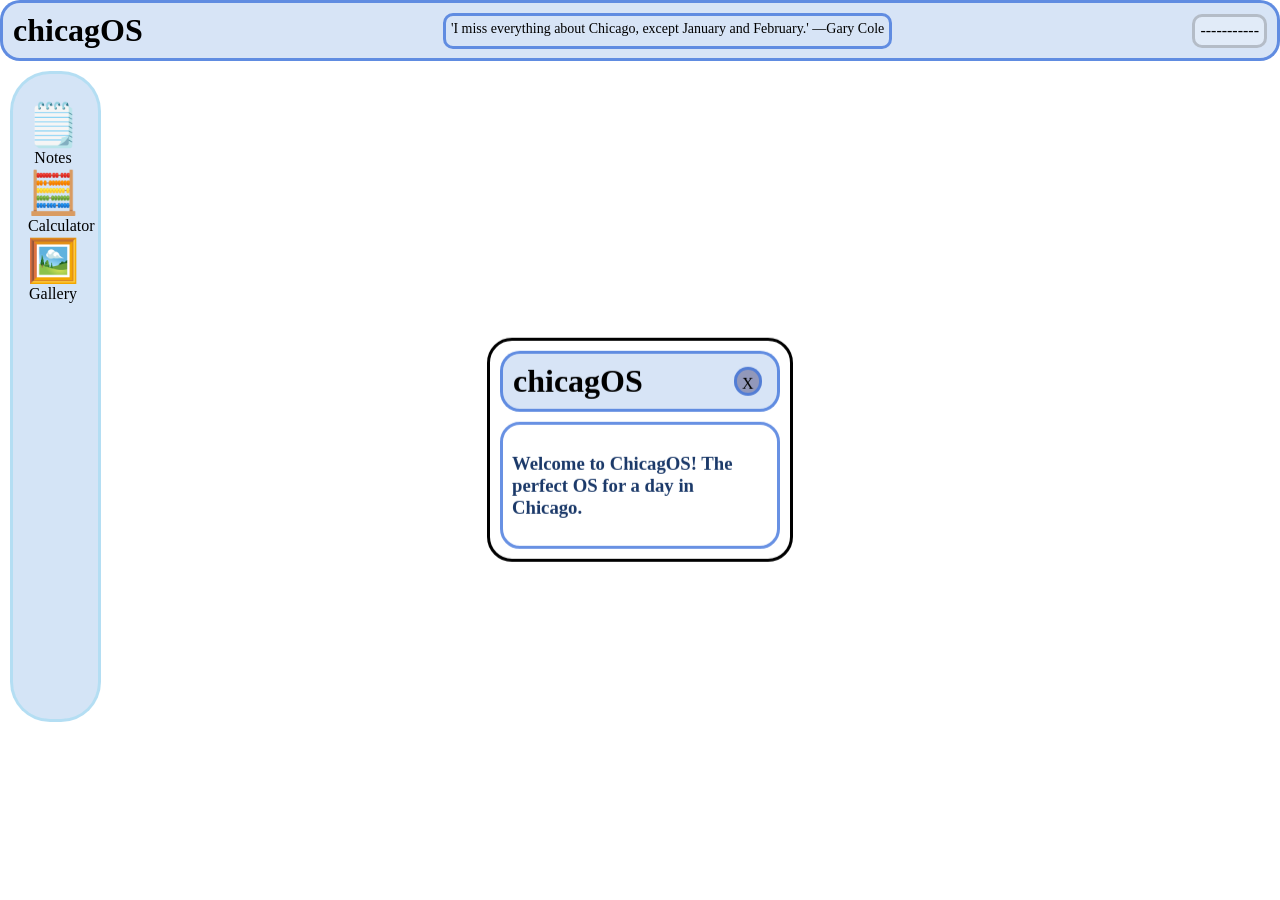
==== index.html @ c28b59bb "comment out non V1 features" ====
<!DOCTYPE html>
<html>
  <body class="background">
<!-- WELCOME SCREEN !-->
    <div id="welcome" class="window">
      <div id="welcomeheader" class="header">
    <h1 style="color: rgb(0, 0, 0)">
      <b>chicag<strong>OS</strong></b>
    </h1>
    <p class="close-button" id="welcomeClose">X</p>
      </div>
      <div  id="welcomescreen" class="welcomescreen">
        <h3 style="color: rgb(27, 57, 105)"> Welcome to ChicagOS! The perfect OS for a day in Chicago.</h3>
      </div>
    </div>
<!-- DEKTOP HEADER !-->
    <div class="desktopHeader">
       <h1 id="welcomeOpen" style="cursor: pointer; justify-content: left;"> <b>chicagOS</b> </h1>
       <div class="quote" id="quotes">'I miss everything about Chicago, except January and February.' —Gary Cole</div>
       <p id="timeElement" style="justify-content: right" class="clock"> ----------- </p>
    </div>
<!-- APP ICONS SIDEBAR !-->
    <div id="desktopApps" class="apps"style="padding-top: 25px; padding-left: 15px;">
      <div id="notesIcon" class="" style="text-align: center; width: fit-content; cursor: pointer;">
        <div style="font-size: 42px; width: 50px; height: 50px; display: flex; align-items: center; justify-content: center;">🗒️</div>
        <p style="margin: 0; justify-content: center;">Notes</p>
      </div> 
      <!-- <div id="mapIcon" class="" style="text-align: left; width: fit-content; cursor: pointer;">
        <div style="font-size: 42px; width: 50px; height: 50px; display: flex; align-items: center; justify-content: center;">🗺️</div>
        <p style="margin: 0; justify-content: center;">Mind Map</p>
      </div> -->
      <div id="calculatorIcon" class="" style="text-align: center; width: fit-content; cursor: pointer;">
        <div style="font-size: 42px; width: 50px; height: 50px; display: flex; align-items: center; justify-content: center;">🧮</div>
        <p style="margin: 0; justify-content: center;">Calculator</p>
      </div>
      <div id="galleryIcon" class="" style="text-align: center; width: fit-content; cursor: pointer;">
        <div style="font-size: 42px; width: 50px; height: 50px; display: flex; align-items: center; justify-content: center;">🖼️</div>
        <p style="margin: 0; justify-content: center;">Gallery</p>
      </div>
      <!--<div id="paintIcon" class="" style="text-align: center; width: fit-content; cursor: pointer;">
        <div style="font-size: 42px; width: 50px; height: 50px; display: flex; align-items: center; justify-content: center;">🎨</div>
        <p style="margin: 0; justify-content: center;">Paint</p>
      </div>-->
    </div>
<!-- NOTES WINDOW -->
     <div id="notes" class="window" style="display: none">
       <div class="header" id="notesheader">
         <h1>Notes</h1>
         <p class="close-button"; id="notesClose" style="backdrop-filter: blur(20px)">X</p>
       </div>
       <p class="noteButton"; id="newNote" style="backdrop-filter: blur(20px);"><strong>New Note +</strong></p>
       <div id="notesContainer" class="notesContainer">
            <div id="notesContainer"></div>
       </div>
    </div>
<!-- MIND MAP WINDOW  
    <div id="mindMap" class="autoWindow" style="display: none">
       <div class="header" id="mindMapheader">
         <h1>Mind Map</h1>
         <p class="close-button"; id="mindMapClose" style="backdrop-filter: blur(20px)">X</p>
       </div>
       <div class="mindMapControls"> 
         <button class="mapButton" onclick="addChildNode()">Add Branch</button>
         <button class="mapButton" onclick="deleteSelectedNode()">Delete Selected</button>
         <button class="mapButton" onclick="clearAllNodes()">Clear All</button>
       </div>
       <div id="mindMapArea">
         <svg id="mindMapLines"></svg>
         <div class = "mind-node root-node" id="node-0" onclick="selectNode(0)">
          <input type="text" value="Main Idea" onclick="event.stopPropagation()">
         </div>
       </div>
    </div> 
-->
<!-- CALCULATOR APP WINDOW -->
    <div id="calculator" class="window" style="display: none; width: 300px">
      <div class="header" id="calculatorheader"> 
        <h1>Calculator</h1>
        <p class="close-button"; id="calculatorClose" style="backdrop-filter: blur(20px)">X</p>
      </div>
      <div class="calculator-display" id="calculatorDisplay">0</div>
      <div class="calculator-buttons">
        <button class="calc-button clear-button" onclick="clearCalculator()">AC</button>
        <button class="calc-button operator-button" onclick="deleteCalculator()">⌫</button>
        <button class="calc-button operator-button"  onclick="calculator('%')">%</button>
        <button class="calc-button operator-button" onclick="calculator('/')">÷</button>
        <button class="calc-button" onclick="calculator('7')">7</button>
        <button class="calc-button" onclick="calculator('8')">8</button>
        <button class="calc-button" onclick="calculator('9')">9</button>
        <button class="calc-button operator-button" onclick="calculator('*')">x</button>
        <button class="calc-button" onclick="calculator('4')">4</button>
        <button class="calc-button" onclick="calculator('5')">5</button>
        <button class="calc-button" onclick="calculator('6')">6</button>
        <button class="calc-button operator-button" onclick="calculator('-')">-</button>
        <button class="calc-button" onclick="calculator('1')">1</button>
        <button class="calc-button" onclick="calculator('2')">2</button>
        <button class="calc-button" onclick="calculator('3')">3</button>
        <button class="calc-button operator-button" onclick="calculator('+')">+</button>
        <button class="calc-button zero-button" onclick="calculator('0')">0</button>
        <button class="calc-button" onclick="calculator('.')">.</button>
        <button class="calc-button equals-button" onclick="calculate()">=</button>
      </div>
    </div>
<!-- GALLERY APP WINDOW -->
     <div id="gallery" class="window" style="display: none">
       <div class="header" id="galleryheader">
         <h1>Gallery</h1>
         <p class="close-button"; id="galleryClose" style="backdrop-filter: blur(20px)">X</p>
       </div>
       <div id="galleryContainer" class="gallery-container">
        <img id="galleryImage" src="https://encrypted-tbn0.gstatic.com/images?q=tbn:ANd9GcSCM_d9SQ56xa8ccPT63FoBy0Jec32p7TRisgVzN3A0Qg&s=10" alt="Gallery photo">
        <div class="galleryControls">
          <button onclick="previousPhoto()">←</button>
          <span id="galleryNumber">1 / 13</span>
          <button onclick="nextPhoto()">→</button>
        </div>
       </div>
    </div>
<!-- PAINT WINDOW 
     <div id="paint" class="paintwindow" style="display: none">
       <div class="header" id="paintheader">
         <h1>Paint</h1>
         <p class="close-button"; id="paintClose" style="backdrop-filter: blur(20px)">X</p>
       </div>
       <div class="paintControls">
          <input class="colorPicker" type="color" id="colorPicker" value="#000000">
          <label for="brushSize">Size:</label>
          <input class="brushSize" type="range" id="brushSize" min="1" max="50" value="5">
          <div class="paintControlsGrid">
            <button class="paintButton" id="eraserButton" onclick="toggleEraser()">🧹</button>
            <button class="paintButton" onclick="saveCanvas()">💾</button>
            <button class="paintButton" onclick="loadCanvas()">🔄</button>
            <button class="paintButton" onclick="clearCanvas()">🗑️</button>
          </div>
        </div>
       <div id="paintContainer" class="paint-container">
          <canvas id="paintCanvas" class="paintCanvas" width="480" height="480"></canvas>
       </div>
    </div>
  -->
<!-- REFS -->
      <script src="script.js"></script>
     <link rel="stylesheet" type="text/css" href="style.css" />
   </body>
</html>
---- style.css ----
.background {
    background-image: url('https://images.squarespace-cdn.com/content/v1/55664553e4b0e48846329dc0/1513810378697-SE401H22HUNY98E30669/samples.jpg'); 
    background-repeat: no-repeat; 
    background-size: cover; 
    margin: 0;
}

.clock {
    border: solid rgba(0,0,0,0.2); 
    border-radius: 10px; 
    padding: 5px; 
    background-color: rgba(255, 255, 255, 0.25);
}

.welcomescreen {
    border: solid rgba(67, 118, 221, 0.8);
    border-radius: 20px; 
    padding: 9px;
    padding-top: 9px; 
    margin-top :10px;
}

.close-button {
    cursor: pointer;
    border: solid;
    height: 13px;
    width: 12px;
    border-radius: 15px;
    background-color: rgba(18, 14, 76, 0.35);
    border: solid rgba(67, 118, 221, 0.8);
    align-items: center;
    margin: 5px;
    padding: 5px;
}

.noteButton {
    cursor: pointer;
    border: solid;
    height: 15px;
    width: 95px;
    border-radius: 10px;
    padding: 5px;
    background-color: rgba(10, 121, 211, 0.2);
    border: solid rgba(67, 118, 221, 0.8);
    align-items: center;
    font-size: 16px;
    color: rgb(27,57,105);
    font-family: Georgia, serif;
}

.noteButton:hover {
    background-color: rgba(41, 119, 208, 0.35);
    transform: scale(1.04);
}

.window {
    font-family: Georgia, serif;
    position: absolute;
    top: 50%;
    left: 50%;
    transform: translate(-50%, -50%);
    backdrop-filter: blur(25px);
    background-color: rgba(255, 255, 255, 0.25);
    border: solid;
    width: 280px;
    border-radius: 25px;
    padding: 10px;
    justify-content:space-between;
}
.autoWindow {
    position: absolute;
    top: 50%;
    left: 50%;
    transform: translate(-50%, -50%);
    backdrop-filter: blur(50px);
    border: solid;
    width: 650px;
    border-radius: 25px;
    padding: 10px;
    justify-content:space-between;
}

.header {
    display: flex;
    height: 35px;
    justify-content: space-between;
    border: solid rgba(67, 118, 221, 0.8);
    border-radius: 20px;
    padding: 10px;
    align-items: center;
    backdrop-filter: blur(10px);
    background-color: rgba(56, 119, 208, 0.2);
}

.desktopHeader {
    display: flex;
    height: 35px;
    border: solid rgba(67, 118, 221, 0.8);
    border-radius: 20px;
    padding: 10px;
    align-items: center;
    backdrop-filter: blur(10px);
    background-color: rgba(56, 119, 208, 0.2);
    justify-content: space-between;
}

.quote {
    font-size: 14px;
    color: rgb(0, 0, 0);
    font-family: Georgia, serif;
    border: solid rgba(67, 118, 221, 0.8);
    border-radius: 10px;
    height: 20px;
    width: auto;
    padding: 5px;
    text-align: center;
}

.apps {
    padding-top: 10px;
    background-color: rgba(41, 119, 208, 0.2);
    border: solid rgba(56, 201, 230, 0.2);
    border-radius: 40px;
    width: 70px;
    height: 620px;
    align-items: center;
    position: absolute;
    margin: 10px
}

/*.selected {
    filter: drop-shadow(0 0 18px black);
    background-color: rgba(125, 151, 245, 0.2);
    border: solid rgba(21, 97, 238, 0.8);
    border-radius: 5px;
}*/

#notesContainer {
  display: none;
  flex-direction: column;
  gap: 10px;
  padding: 10px;
  overflow-y: auto;
  max-height: 350px;
  border: solid rgba(67, 118, 221, 0.8);
  border-radius: 15px;
  margin-top: 10px;
  background-color: rgba(255, 255, 255, 0.4);
}

.note {
  position: relative;
  min-height: 80px;
  padding: 12px 40px 12px 12px;
  border-radius: 10px;
  background-color: rgba(255, 255, 255, 0.5);
}

.note-input {
  min-height: 60px;
  outline: none;
  color: black;
}

.note-input:empty::before {
  content: attr(data-placeholder);
  color: rgb(107, 134, 170);
  pointer-events: none;
}

.delete-note {
  position: absolute;
  top: 8px;
  right: 8px;
  border: solid rgba(67, 118, 221, 0.8);
  border-radius: 50%;
  cursor: pointer;
  padding: 4px 8px;
  font-weight: bold;
}

.calculator-display {
    margin-top: 12px;
    margin-bottom: 12px;
    padding: 15px;
    min-height: 35px;
    border: solid rgba(67, 118, 221, 0.8);
    border-radius: 15px;
    background-color: rgba(255, 255, 255, 0.45);
    backdrop-filter: blur(20px);
    font-size: 28px;
    text-align: right;
    overflow-x: auto;
    color: rgb(9, 2, 47);
}

.calculator-buttons {
    display: grid;
    grid-template-columns: repeat(4, 1fr);
    gap: 8px;
}

.calc-button {
    padding: 14px 5px;
    border: solid rgba(67, 118, 221, 0.8);
    border-radius: 12px;
    background-color: rgba(255, 255, 255, 0.45);
    backdrop-filter: blur(20px);
    font-size: 18px;
    cursor: pointer;
    color: rgb(27,57,105);
}

.calc-button:hover {
    background-color: rgba(41, 119, 208, 0.35);
    transform: scale(1.04);
}

.operator-button {
    background-color: rgba(10, 121, 211, 0.3);
    font-weight: bold;
}

.clear-button {
    background-color: rgba(28, 1, 52, 0.3);
    font-weight: bold;
}

.equals-button {
    background-color: rgba(56, 201, 230, 0.3);
    font-weight: bold;
}

.zero-button {
    grid-column: span 2;
}

.mind-map-window {
    width: auto;
    height: auto;
}

.mindMapControls {
    padding: 10px;
    display: flex;
    gap: 10px;
    justify-content: space-between;
}

#mindMapArea {
    position: relative;
    width: 100%;
    height: 100%;
    min-height: 400px;
    overflow: auto;
    background-color: rgba(255, 255, 255, 0.1);
    border: solid rgba(67, 118, 221, 0.8);
    border-radius: 15px;
}

#mindMapLines {
    position: absolute;
    top: 0;
    left: 0;
    width: 100%;
    height: 100%;
    pointer-events: none;
}

.mind-node {
    position: absolute;
    width: 150px;
    min-height: 55px;
    padding: 8px;
    border: 2px solid rgba(67, 118, 221, 0.8);
    border-radius: 14px;
    background-color: rgba(235, 235, 235, 0.9);
    box-sizing: border-box;
    z-index: 2;
}

.mind-node input {
    width: 100%;
    border: none;
    background: transparent;
    font-size: 16px;
    outline: none;
    text-align: center;
    color: rgba(27,57,105,0.2);
    font-family: Georgia, serif;
}

.mind-node.selected {
    border: 4px solid rgba(21, 148, 238, 0.8);
    box-shadow: 0 0 10px rgba(21, 68, 238, 0.5);
} 

.root-node {
    top: 220px;
    left: 350px;
}

.mapButton {
    padding: 8px 12px;
    border: solid rgba(67, 118, 221, 0.8);
    border-radius: 10px;
    background-color: rgba(255, 255, 255, 0.45);
    backdrop-filter: blur(20px);
    font-size: 14px;
    cursor: pointer;
    color: rgb(27,57,105);
}

.mapButton:hover {
    background-color: rgba(41, 119, 208, 0.35);
    transform: scale(1.04);
}

#galleryImage {
  width: 275px;
  height: 300px;
  object-fit: contain;
  background: #b8e5f335;
  border-radius: 16px;
  border: solid rgba(67, 118, 221, 0.8);
  margin-top: 10px;
}

.galleryControls {
  display: flex;
  justify-content: center;
  align-items: center;
  gap: 15px;
  margin-top: 15px;
}

.galleryControls button {
  font-size: 22px;
  padding: 5px 15px;
  cursor: pointer;
  border: solid rgba(67, 118, 221, 0.8);
  border-radius: 10px;
  background-color: rgba(255, 255, 255, 0.45);
}

.galleryControls button:hover {
    background-color: rgba(41, 119, 208, 0.35);
    transform: scale(1.04);
}

.galleryContainer {
  padding: 15px;
  text-align: center;
}

.paintwindow {
    font-family: Georgia, serif;
    position: absolute;
    top: 50%;
    left: 50%;
    transform: translate(-50%, -50%);
    backdrop-filter: blur(25px);
    background-color: rgba(255, 255, 255, 0.25);
    border: solid;
    width: 500px;
    border-radius: 25px;
    padding: 10px;
    justify-content:space-between;
    align-content: center;
}

.paintCanvas {
  border: solid rgba(67, 118, 221, 0.8);
  border-radius: 15px;
  background-color: rgb(255, 255, 255);
  backdrop-filter: blur(20px);
  margin-top: 10px;
}

.paintControls {
  display: flex;
  justify-content: space-between;
  align-items: center;
  gap: 15px;
  margin-top: 15px;
  border: solid rgba(67, 118, 221, 0.8);
  border-radius: 10px;
  padding: 10px;
}

.paintButton {
  font-size: 16px;
  padding: 5px 10px;
  cursor: pointer;
  border: solid rgba(67, 118, 221, 0.8);
  border-radius: 10px;
  background-color: rgba(255, 255, 255, 0.45);
  width: 80px;
}

.colorPicker {
  width: 40px;
  height: 40px;
  border: solid rgba(67, 118, 221, 0.8);
  border-radius: 15px;
  cursor: pointer;
}

.brushSize {
    width: 60px;
    height: 40px;
    border: solid rgba(67, 118, 221, 0.8);
    border-radius: 5px;
    cursor: pointer;
}

.paintControlsGrid {
    display: grid;
    grid-template-columns: repeat(2, 1fr);
    gap: 8px;
}
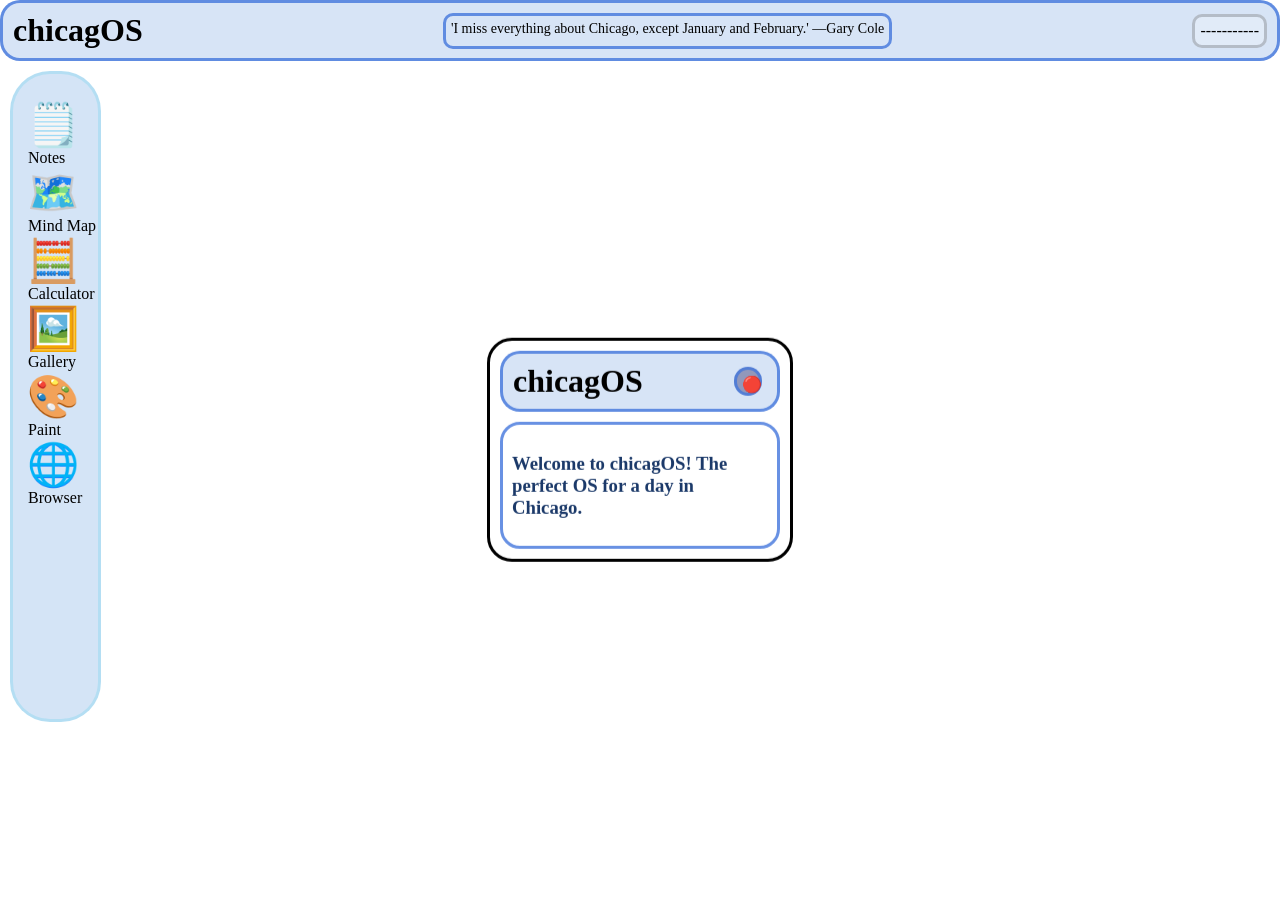
==== commit 18be857c: "Refactor: improved features add browser" ====
--- a/index.html
+++ b/index.html
@@ -7,57 +7,69 @@
     <h1 style="color: rgb(0, 0, 0)">
       <b>chicag<strong>OS</strong></b>
     </h1>
-    <p class="close-button" id="welcomeClose">X</p>
+    <p class="close-button" id="welcomeClose">🔴</p>
       </div>
       <div  id="welcomescreen" class="welcomescreen">
-        <h3 style="color: rgb(27, 57, 105)"> Welcome to ChicagOS! The perfect OS for a day in Chicago.</h3>
+        <h3 style="color: rgb(27, 57, 105)"> Welcome to chicagOS! The perfect OS for a day in Chicago.</h3>
       </div>
     </div>
 <!-- DEKTOP HEADER !-->
     <div class="desktopHeader">
-       <h1 id="welcomeOpen" style="cursor: pointer; justify-content: left;"> <b>chicagOS</b> </h1>
+       <h1 id="welcomeOpen" class="headerText"> <b>chicagOS</b> </h1>
        <div class="quote" id="quotes">'I miss everything about Chicago, except January and February.' —Gary Cole</div>
        <p id="timeElement" style="justify-content: right" class="clock"> ----------- </p>
     </div>
 <!-- APP ICONS SIDEBAR !-->
     <div id="desktopApps" class="apps"style="padding-top: 25px; padding-left: 15px;">
-      <div id="notesIcon" class="" style="text-align: center; width: fit-content; cursor: pointer;">
+      <div id="notesIcon" class="desktopIcon">
         <div style="font-size: 42px; width: 50px; height: 50px; display: flex; align-items: center; justify-content: center;">🗒️</div>
-        <p style="margin: 0; justify-content: center;">Notes</p>
       </div> 
-      <!-- <div id="mapIcon" class="" style="text-align: left; width: fit-content; cursor: pointer;">
+      <p style="margin: 0; justify-content: center;">Notes</p>
+      <div id="mapIcon" class="desktopIcon">
         <div style="font-size: 42px; width: 50px; height: 50px; display: flex; align-items: center; justify-content: center;">🗺️</div>
-        <p style="margin: 0; justify-content: center;">Mind Map</p>
-      </div> -->
-      <div id="calculatorIcon" class="" style="text-align: center; width: fit-content; cursor: pointer;">
+      </div>
+      <p style="margin: 0; justify-content: center;">Mind Map</p>
+      <div id="calculatorIcon" class="desktopIcon">
         <div style="font-size: 42px; width: 50px; height: 50px; display: flex; align-items: center; justify-content: center;">🧮</div>
-        <p style="margin: 0; justify-content: center;">Calculator</p>
-      </div>
-      <div id="galleryIcon" class="" style="text-align: center; width: fit-content; cursor: pointer;">
+      </div>
+      <p style="margin: 0; justify-content: center;">Calculator</p>
+      <div id="galleryIcon" class="desktopIcon">
         <div style="font-size: 42px; width: 50px; height: 50px; display: flex; align-items: center; justify-content: center;">🖼️</div>
-        <p style="margin: 0; justify-content: center;">Gallery</p>
-      </div>
-      <!--<div id="paintIcon" class="" style="text-align: center; width: fit-content; cursor: pointer;">
+      </div>
+      <p style="margin: 0; justify-content: center;">Gallery</p>
+      <div id="paintIcon" class="desktopIcon">
         <div style="font-size: 42px; width: 50px; height: 50px; display: flex; align-items: center; justify-content: center;">🎨</div>
-        <p style="margin: 0; justify-content: center;">Paint</p>
-      </div>-->
+      </div>
+      <p style="margin: 0; justify-content: center;">Paint</p>
+      <div id="browserIcon" class="desktopIcon">
+        <div style="font-size: 42px; width: 50px; height: 50px; display: flex; align-items: center; justify-content: center;">🌐</div>
+      </div>
+      <p style="margin: 0; justify-content: center;">Browser</p>
     </div>
 <!-- NOTES WINDOW -->
-     <div id="notes" class="window" style="display: none">
-       <div class="header" id="notesheader">
-         <h1>Notes</h1>
-         <p class="close-button"; id="notesClose" style="backdrop-filter: blur(20px)">X</p>
-       </div>
-       <p class="noteButton"; id="newNote" style="backdrop-filter: blur(20px);"><strong>New Note +</strong></p>
-       <div id="notesContainer" class="notesContainer">
-            <div id="notesContainer"></div>
-       </div>
-    </div>
-<!-- MIND MAP WINDOW  
+    <div id="notes" class="window" style="display:none">
+      <div class="header" id="notesheader">
+        <h1>Notes</h1>
+        <p class="close-button" id="notesClose">🔴</p>
+      </div>
+      <div class="notesToolbar">
+        <button class="noteButton" id="newNote">
+            + New Note
+        </button>
+      </div>
+      <div class="main-notes">
+        <div class="savedNotes">
+            <h3>Saved Notes</h3>
+            <div id="notesList"></div>
+        </div>
+        <div id="notesContainer" class="notesContainer"></div>
+      </div>
+    </div>
+<!-- MIND MAP WINDOW -->  
     <div id="mindMap" class="autoWindow" style="display: none">
        <div class="header" id="mindMapheader">
          <h1>Mind Map</h1>
-         <p class="close-button"; id="mindMapClose" style="backdrop-filter: blur(20px)">X</p>
+         <p class="close-button"; id="mindMapClose">🔴</p>
        </div>
        <div class="mindMapControls"> 
          <button class="mapButton" onclick="addChildNode()">Add Branch</button>
@@ -71,12 +83,11 @@
          </div>
        </div>
     </div> 
--->
 <!-- CALCULATOR APP WINDOW -->
     <div id="calculator" class="window" style="display: none; width: 300px">
       <div class="header" id="calculatorheader"> 
         <h1>Calculator</h1>
-        <p class="close-button"; id="calculatorClose" style="backdrop-filter: blur(20px)">X</p>
+        <p class="close-button"; id="calculatorClose">🔴</p>
       </div>
       <div class="calculator-display" id="calculatorDisplay">0</div>
       <div class="calculator-buttons">
@@ -102,10 +113,10 @@
       </div>
     </div>
 <!-- GALLERY APP WINDOW -->
-     <div id="gallery" class="window" style="display: none">
+    <div id="gallery" class="window" style="display: none">
        <div class="header" id="galleryheader">
          <h1>Gallery</h1>
-         <p class="close-button"; id="galleryClose" style="backdrop-filter: blur(20px)">X</p>
+         <p class="close-button"; id="galleryClose">🔴</p>
        </div>
        <div id="galleryContainer" class="gallery-container">
         <img id="galleryImage" src="https://encrypted-tbn0.gstatic.com/images?q=tbn:ANd9GcSCM_d9SQ56xa8ccPT63FoBy0Jec32p7TRisgVzN3A0Qg&s=10" alt="Gallery photo">
@@ -116,14 +127,16 @@
         </div>
        </div>
     </div>
-<!-- PAINT WINDOW 
-     <div id="paint" class="paintwindow" style="display: none">
+<!-- PAINT WINDOW  -->
+    <div id="paint" class="paintwindow" style="display: none">
        <div class="header" id="paintheader">
          <h1>Paint</h1>
-         <p class="close-button"; id="paintClose" style="backdrop-filter: blur(20px)">X</p>
+         <p class="close-button"; id="paintClose">🔴</p>
        </div>
        <div class="paintControls">
-          <input class="colorPicker" type="color" id="colorPicker" value="#000000">
+          <div class="colorPickerButton" id="colorButton">
+            <input type="color" id="colorPicker" value="#000000">
+          </div>
           <label for="brushSize">Size:</label>
           <input class="brushSize" type="range" id="brushSize" min="1" max="50" value="5">
           <div class="paintControlsGrid">
@@ -134,14 +147,62 @@
           </div>
         </div>
        <div id="paintContainer" class="paint-container">
-          <canvas id="paintCanvas" class="paintCanvas" width="480" height="480"></canvas>
-       </div>
-    </div>
-  -->
+          <canvas id="paintCanvas" class="paintCanvas" width="495" height="480"></canvas>
+       </div>
+    </div>
+<!-- BROWSER WINDOW -->
+    <div id="browser" class="window" style="display:none; width:900px; height:650px;">
+      <div class="header" id="browserheader">
+        <h1>Browser</h1>
+        <p class="close-button" id="browserClose">🔴</p>
+      </div>
+      <div class="browserToolbar">
+        <button id="backButton">←</button>
+        <button id="forwardButton">→</button>
+        <button id="refreshButton">⟳</button>
+        <button id="homeButton">🏠</button>
+        <input id="browserURL"  type="text" placeholder="Search Google or enter website">
+        <button id="goButton">Go</button>
+      </div>
+      <div id="browserHome">
+        <h1>Welcome to ChicagOS Browser</h1>
+        <p>Search the web or choose a shortcut.</p>
+        <div class="browserShortcuts">
+            <div class="browserShortcut" data-url="https://www.wikipedia.org">
+              📚
+              <span>Wikipedia</span>
+            </div>
+            <div class="browserShortcut" data-url="https://www.weather.gov">
+              🌦
+              <span>Weather</span>
+            </div>
+            <div class="browserShortcut" data-url="https://www.chicago.gov">
+              🏙
+              <span>Chicago</span>
+            </div>
+            <div class="browserShortcut" data-url="https://maps.google.com">
+              🗺
+              <span>Maps</span>
+            </div>
+         </div>
+      </div>
+    <iframe id="browserFrame"></iframe>
+    <div id="browserBlocked" style="display:none; padding:40px; text-align:center;">
+      <h2>This website can't be displayed inside ChicagOS.</h2>
+      <p>Some websites block being opened inside another webpage. This error may also occur from a webpage loading to slowly, try reoading the page.</p>
+      <button id="openExternally">
+        Open in New Tab
+      </button>
+    </div>
+    </div>
+<!-- LOAD PAINT WINDOW -->
+    <div id = "loadPaintWindow" class="loadPaintWindow" style="display: none"> 
+      <div class="header"><h2>Saved Paintings</h2></div>
+      <div id="paintingList"></div>
+    </div>
 <!-- REFS -->
       <script src="script.js"></script>
      <link rel="stylesheet" type="text/css" href="style.css" />
    </body>
 </html>
-
-
+<!--Comment just for fun-->
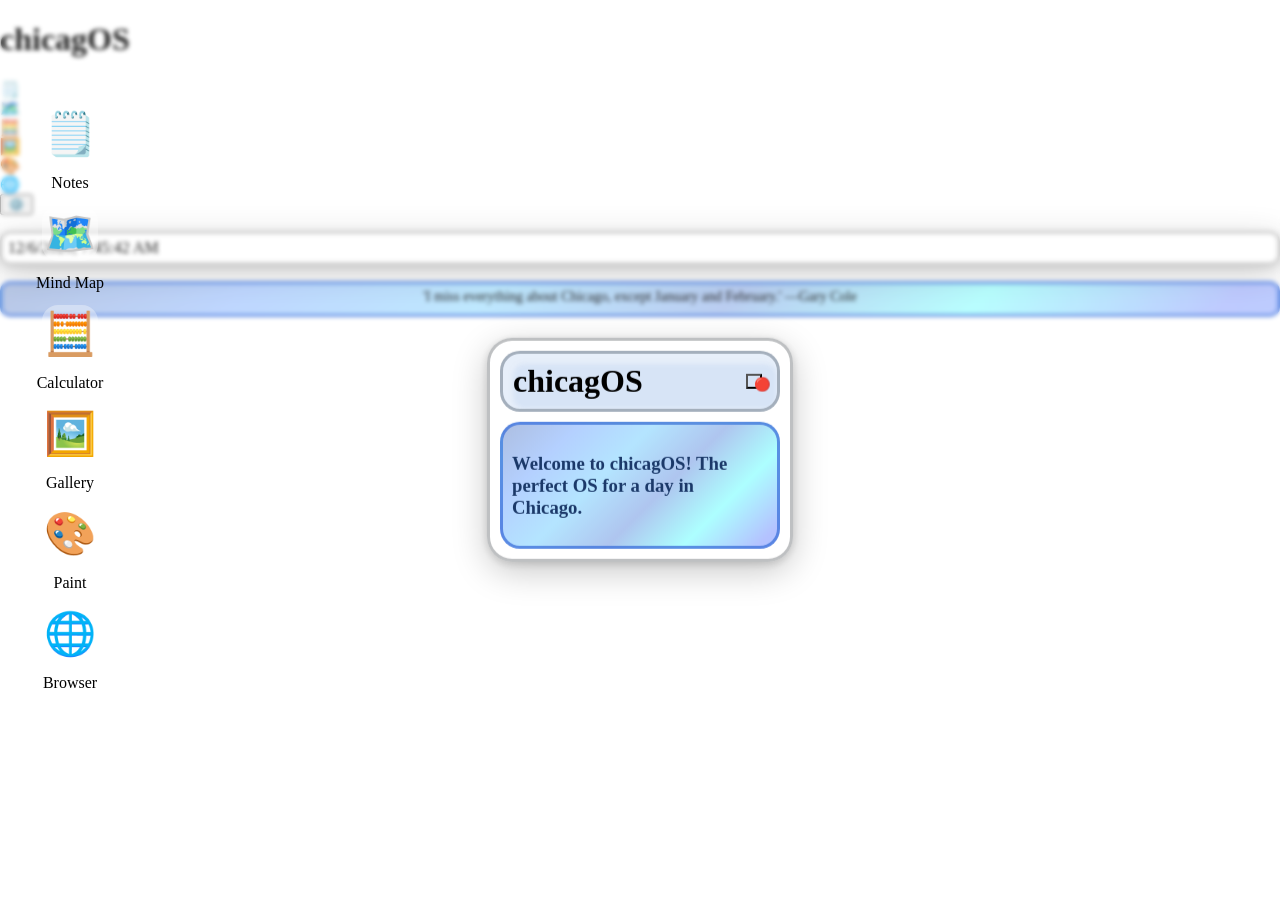
==== commit 243b6e54: "add new apps" ====
--- a/index.html
+++ b/index.html
@@ -1,23 +1,47 @@
 <!DOCTYPE html>
 <html>
   <body class="background">
+    <div id="background">
+      <div id="sky"></div>
+      <div id="stars"></div>
+      <div id="clouds">
+        <div class="cloud"></div>
+        <div class="cloud"></div>
+        <div class="cloud"></div>
+        <div class="cloud"></div>
+      </div>
+      <div id="lake"></div>
+      <div id="skyline"></div>
+      <div id="particles"></div>
+    </div>
+    <div id="desktop"> 
 <!-- WELCOME SCREEN !-->
     <div id="welcome" class="window">
       <div id="welcomeheader" class="header">
-    <h1 style="color: rgb(0, 0, 0)">
-      <b>chicag<strong>OS</strong></b>
-    </h1>
-    <p class="close-button" id="welcomeClose">🔴</p>
+        <h1 style="color: rgb(0, 0, 0)"><b>chicag<strong>OS</strong></b></h1>
+        <div class="windowControls">
+          <button class="close-button" id="welcomeClose">🔴</button>
+        </div>
       </div>
       <div  id="welcomescreen" class="welcomescreen">
         <h3 style="color: rgb(27, 57, 105)"> Welcome to chicagOS! The perfect OS for a day in Chicago.</h3>
       </div>
     </div>
-<!-- DEKTOP HEADER !-->
-    <div class="desktopHeader">
+<!-- DOCK !-->
+    <div class="dock">
        <h1 id="welcomeOpen" class="headerText"> <b>chicagOS</b> </h1>
-       <div class="quote" id="quotes">'I miss everything about Chicago, except January and February.' —Gary Cole</div>
-       <p id="timeElement" style="justify-content: right" class="clock"> ----------- </p>
+       <div class="dockAppIcons">
+          <div id="notesDockIcon" class="dockIcon">🗒️</div> 
+          <div id="mapDockIcon" class="dockIcon">🗺️</div>
+          <div id="calculatorDockIcon" class="dockIcon">🧮</div>
+          <div id="galleryDockIcon" class="dockIcon">🖼️</div>
+          <div id="paintDockIcon" class="dockIcon">🎨</div>
+          <div id="browserDockIcon" class="dockIcon">🌐</div>
+       </div>
+       <div class="headerRight">
+        <button id="settingsButton"> ⚙️</button>
+         <p id="timeElement" style="justify-content: right" class="clock"> ----------- </p>
+      </div>
     </div>
 <!-- APP ICONS SIDEBAR !-->
     <div id="desktopApps" class="apps"style="padding-top: 25px; padding-left: 15px;">
@@ -46,11 +70,47 @@
       </div>
       <p style="margin: 0; justify-content: center;">Browser</p>
     </div>
+<!-- QUOTES -->
+    <div class="quote" id="quotes">'I miss everything about Chicago, except January and February.' —Gary Cole</div>
+<!--SETTINGS WINDOW-->
+<div id="settings" class="window" style="display:none; width:340px;">
+    <div class="header" id="settingsheader">
+      <h1>Settings</h1>
+      <div class="windowControls">
+        <button class="close-button" id="settingsClose">🔴</button>
+      </div>
+    </div>
+    <div class="settingsContent">
+      <div class="wallpaperSettings">
+        <h3>Wallpaper</h3>
+        <label class="wallpaperCard">
+          <input class="wallpaperChoice" type="radio"name="wallpaper"value="classic"checked>
+          <div><strong>Classic Chicago</strong></div>
+        </label>
+        <label class="wallpaperCard">
+          <input class="wallpaperChoice"type="radio"name="wallpaper"value="dynamic">
+          <div><strong>Dynamic Chicago</strong></div>
+        </label>
+      </div>
+      <div class="quotesSettings">
+        <h3>Quotes</h3>
+        <div class="quoteswitch">
+          <label class="switch">
+            <input type="checkbox" id="toggle"checked>
+            <span class="slider"></span>
+          </label>
+          <div><strong>Toggle Quotes</strong></div>
+        </div>
+      </div>
+    </div>
+</div>
 <!-- NOTES WINDOW -->
     <div id="notes" class="window" style="display:none">
       <div class="header" id="notesheader">
         <h1>Notes</h1>
-        <p class="close-button" id="notesClose">🔴</p>
+        <div class="windowControls">
+          <button class="close-button" id="notesClose">🔴</button>
+        </div>
       </div>
       <div class="notesToolbar">
         <button class="noteButton" id="newNote">
@@ -69,7 +129,9 @@
     <div id="mindMap" class="autoWindow" style="display: none">
        <div class="header" id="mindMapheader">
          <h1>Mind Map</h1>
-         <p class="close-button"; id="mindMapClose">🔴</p>
+        <div class="windowControls">
+          <button class="close-button" id="mindMapClose">🔴</button>
+        </div>
        </div>
        <div class="mindMapControls"> 
          <button class="mapButton" onclick="addChildNode()">Add Branch</button>
@@ -77,17 +139,21 @@
          <button class="mapButton" onclick="clearAllNodes()">Clear All</button>
        </div>
        <div id="mindMapArea">
-         <svg id="mindMapLines"></svg>
-         <div class = "mind-node root-node" id="node-0" onclick="selectNode(0)">
-          <input type="text" value="Main Idea" onclick="event.stopPropagation()">
-         </div>
-       </div>
+        <div id="mindMapCanvas">
+          <svg id="mindMapLines"></svg>
+          <div class="mind-node root-node" id="node-0" onclick="selectNode(0)">
+            <input type="text" value="Main Idea" onclick="event.stopPropagation()">
+          </div>
+        </div>
+      </div>
     </div> 
 <!-- CALCULATOR APP WINDOW -->
     <div id="calculator" class="window" style="display: none; width: 300px">
       <div class="header" id="calculatorheader"> 
         <h1>Calculator</h1>
-        <p class="close-button"; id="calculatorClose">🔴</p>
+        <div class="windowControls">
+          <button class="close-button" id="calculatorClose">🔴</button>
+        </div>
       </div>
       <div class="calculator-display" id="calculatorDisplay">0</div>
       <div class="calculator-buttons">
@@ -116,7 +182,9 @@
     <div id="gallery" class="window" style="display: none">
        <div class="header" id="galleryheader">
          <h1>Gallery</h1>
-         <p class="close-button"; id="galleryClose">🔴</p>
+        <div class="windowControls">
+          <button class="close-button" id="galleryClose">🔴</button>
+        </div>
        </div>
        <div id="galleryContainer" class="gallery-container">
         <img id="galleryImage" src="https://encrypted-tbn0.gstatic.com/images?q=tbn:ANd9GcSCM_d9SQ56xa8ccPT63FoBy0Jec32p7TRisgVzN3A0Qg&s=10" alt="Gallery photo">
@@ -131,7 +199,9 @@
     <div id="paint" class="paintwindow" style="display: none">
        <div class="header" id="paintheader">
          <h1>Paint</h1>
-         <p class="close-button"; id="paintClose">🔴</p>
+        <div class="windowControls">
+          <button class="close-button" id="paintClose">🔴</button>
+        </div>
        </div>
        <div class="paintControls">
           <div class="colorPickerButton" id="colorButton">
@@ -154,7 +224,9 @@
     <div id="browser" class="window" style="display:none; width:900px; height:650px;">
       <div class="header" id="browserheader">
         <h1>Browser</h1>
-        <p class="close-button" id="browserClose">🔴</p>
+        <div class="windowControls">
+          <button class="close-button" id="browserClose">🔴</button>
+        </div>
       </div>
       <div class="browserToolbar">
         <button id="backButton">←</button>
@@ -200,9 +272,10 @@
       <div class="header"><h2>Saved Paintings</h2></div>
       <div id="paintingList"></div>
     </div>
+    </div>
 <!-- REFS -->
-      <script src="script.js"></script>
-     <link rel="stylesheet" type="text/css" href="style.css" />
-   </body>
+    <script src="script.js"></script>
+    <link rel="stylesheet" type="text/css" href="style.css" />
+  </body>
 </html>
-<!--Comment just for fun-->
+<!--Comment just for fun--> 
--- a/style.css
+++ b/style.css
@@ -5,11 +5,53 @@
     margin: 0;
 }
 
+body::before{
+    content:"";
+    position:fixed;
+    inset:0;
+    background:rgba(255, 255, 255, 0.15);
+    backdrop-filter:blur(2px);
+    pointer-events:none;
+}
+
+.desktopIcon {
+    width:56px;
+    height:56px;
+    border-radius:16px;
+    background:rgba(255,255,255,.35);
+    display:flex;
+    justify-content:center;
+    align-items:center;
+    transition:.2s;
+    cursor:pointer;
+}
+
+.desktopIcon:hover{
+    transform:translateY(-2px);
+    transform:scale(1.1);
+    background:rgba(255,255,255,.55);
+    transition: 2px;
+}
+
+.headerText{
+    cursor: pointer;
+    justify-content: left;
+}
+
+.headerText:hover{
+    transform: scale(1.03);
+}
+
 .clock {
     border: solid rgba(0,0,0,0.2); 
     border-radius: 10px; 
     padding: 5px; 
     background-color: rgba(255, 255, 255, 0.25);
+    box-shadow: 0 10px 35px rgba(0,0,0,.22), 0 2px 8px rgba(0,0,0,.15);
+}
+
+.clock:hover {
+    transform: scale(1.01);
 }
 
 .welcomescreen {
@@ -22,15 +64,21 @@
 
 .close-button {
     cursor: pointer;
-    border: solid;
-    height: 13px;
-    width: 12px;
-    border-radius: 15px;
-    background-color: rgba(18, 14, 76, 0.35);
-    border: solid rgba(67, 118, 221, 0.8);
+    height: 15px;
+    width: 15px;
     align-items: center;
     margin: 5px;
-    padding: 5px;
+    background: none;
+}
+
+.close-button:hover {
+    transform: scale(1.04);
+}
+
+.notesControls {
+    justify-content: space-between;
+    display: flex;
+    align-items: center;
 }
 
 .noteButton {
@@ -41,7 +89,7 @@
     border-radius: 10px;
     padding: 5px;
     background-color: rgba(10, 121, 211, 0.2);
-    border: solid rgba(67, 118, 221, 0.8);
+    border: none;
     align-items: center;
     font-size: 16px;
     color: rgb(27,57,105);
@@ -66,6 +114,8 @@
     border-radius: 25px;
     padding: 10px;
     justify-content:space-between;
+    border: solid rgba(70, 74, 82, 0.35);
+    box-shadow:0 10px 35px rgba(0,0,0,.22), 0 2px 8px rgba(0,0,0,.15);
 }
 .autoWindow {
     position: absolute;
@@ -78,24 +128,27 @@
     border-radius: 25px;
     padding: 10px;
     justify-content:space-between;
+    border: solid rgba(70, 74, 82, 0.35);
+    box-shadow:0 10px 35px rgba(0,0,0,.22), 0 2px 8px rgba(0,0,0,.15);
 }
 
 .header {
     display: flex;
     height: 35px;
     justify-content: space-between;
-    border: solid rgba(67, 118, 221, 0.8);
+    border: solid rgba(70, 74, 82, 0.35);
     border-radius: 20px;
     padding: 10px;
     align-items: center;
     backdrop-filter: blur(10px);
     background-color: rgba(56, 119, 208, 0.2);
+    box-shadow: inset 5px 5px 5px 5px rgba(255,255,255,.4);
 }
 
 .desktopHeader {
     display: flex;
     height: 35px;
-    border: solid rgba(67, 118, 221, 0.8);
+    border: solid rgba(70, 74, 82, 0.35);
     border-radius: 20px;
     padding: 10px;
     align-items: center;
@@ -116,16 +169,22 @@
     text-align: center;
 }
 
+.quote:hover {
+    transform: scale(1.01);
+}
+
 .apps {
     padding-top: 10px;
-    background-color: rgba(41, 119, 208, 0.2);
-    border: solid rgba(56, 201, 230, 0.2);
-    border-radius: 40px;
     width: 70px;
     height: 620px;
     align-items: center;
     position: absolute;
-    margin: 10px
+    margin: 10px;
+    left: 10px;
+    top: 70px;
+    display: flex;
+    flex-direction: column;
+    gap: 13px;
 }
 
 /*.selected {
@@ -135,31 +194,45 @@
     border-radius: 5px;
 }*/
 
-#notesContainer {
-  display: none;
-  flex-direction: column;
-  gap: 10px;
-  padding: 10px;
-  overflow-y: auto;
-  max-height: 350px;
-  border: solid rgba(67, 118, 221, 0.8);
-  border-radius: 15px;
-  margin-top: 10px;
-  background-color: rgba(255, 255, 255, 0.4);
-}
-
-.note {
-  position: relative;
-  min-height: 80px;
-  padding: 12px 40px 12px 12px;
-  border-radius: 10px;
-  background-color: rgba(255, 255, 255, 0.5);
-}
-
-.note-input {
-  min-height: 60px;
-  outline: none;
-  color: black;
+#notes{
+    width:800px;
+    height:560px;
+    display:flex;
+    flex-direction:column;
+}
+
+.notesToolbar{
+    margin-top:12px;
+    margin-bottom:12px;
+}
+
+.notesContainer{
+    flex:1;
+    display:flex;
+    flex-direction:column;
+    gap:15px;
+    overflow-y:auto;
+    padding:15px;
+    border-radius:18px;
+    background:rgba(255,255,255,.32);
+    border:1px solid rgba(0,0,0,.12);
+}
+
+.note{
+    position:relative;
+    min-height:60px;
+    border-radius:14px;
+    padding:15px;
+    padding-top:45px;
+    background:white;
+    box-shadow:0 5px 15px rgba(0,0,0,.12);
+}
+
+.note-input{
+    min-height:60px;
+    outline:none;
+    white-space:pre-wrap;
+    word-break:break-word;
 }
 
 .note-input:empty::before {
@@ -168,15 +241,85 @@
   pointer-events: none;
 }
 
-.delete-note {
-  position: absolute;
-  top: 8px;
-  right: 8px;
-  border: solid rgba(67, 118, 221, 0.8);
-  border-radius: 50%;
-  cursor: pointer;
-  padding: 4px 8px;
-  font-weight: bold;
+.save-note{
+    position:absolute;
+    top:8px;
+    right:45px;
+    border:none;
+    border-radius:10px;
+    padding:6px 10px;
+    cursor:pointer;
+}
+
+.save-note:hover{
+    background-color: rgba(41, 119, 208, 0.35);
+    transform: scale(1.04);   
+}
+
+.delete-note{
+    position:absolute;
+    top:8px;
+    right:8px;
+    border:none;
+    border-radius:10px;
+    padding:6px 10px;
+    cursor:pointer;
+}
+
+.delete-note:hover{
+    background-color: rgba(41, 119, 208, 0.35);
+    transform: scale(1.04);
+}
+
+.load-note-button{
+    width:100%;
+    text-align:left;
+    padding:10px;
+    margin-bottom:8px;
+    border:none;
+    border-radius:10px;
+    background:rgba(255,255,255,.45);
+    cursor:pointer;
+}
+
+.notesContainer::-webkit-scrollbar,
+.savedNotes::-webkit-scrollbar{
+    width:8px;
+}
+.notesContainer::-webkit-scrollbar-thumb,
+.savedNotes::-webkit-scrollbar-thumb{
+    background:rgba(0,0,0,.25);
+    border-radius:10px;
+}
+
+.load-note-button:hover{
+    background:rgba(56,119,208,.25);
+}
+
+.main-notes{
+    flex:1;
+    display:flex;
+    gap:18px;
+    overflow:hidden;
+}
+
+.savedNotes{
+    width:220px;
+    min-width:220px;
+    display:flex;
+    flex-direction:column;
+    border-radius:18px;
+    padding:15px;
+    overflow-y:auto;
+    background:rgba(255,255,255,.32);
+    border:1px solid rgba(0,0,0,.12);
+}
+
+.savedNotes h3{
+    margin-top:0;
+    margin-bottom:15px;
+    color:rgb(27,57,105);
+    text-align:center;
 }
 
 .calculator-display {
@@ -184,7 +327,7 @@
     margin-bottom: 12px;
     padding: 15px;
     min-height: 35px;
-    border: solid rgba(67, 118, 221, 0.8);
+    border: solid rgba(70, 74, 82, 0.35);
     border-radius: 15px;
     background-color: rgba(255, 255, 255, 0.45);
     backdrop-filter: blur(20px);
@@ -202,8 +345,8 @@
 
 .calc-button {
     padding: 14px 5px;
-    border: solid rgba(67, 118, 221, 0.8);
     border-radius: 12px;
+    border: none;
     background-color: rgba(255, 255, 255, 0.45);
     backdrop-filter: blur(20px);
     font-size: 18px;
@@ -252,9 +395,9 @@
     width: 100%;
     height: 100%;
     min-height: 400px;
-    overflow: auto;
+    overflow:auto;
     background-color: rgba(255, 255, 255, 0.1);
-    border: solid rgba(67, 118, 221, 0.8);
+    border: solid rgba(0, 0, 0, 0.1);
     border-radius: 15px;
 }
 
@@ -302,7 +445,7 @@
 
 .mapButton {
     padding: 8px 12px;
-    border: solid rgba(67, 118, 221, 0.8);
+    border:none;
     border-radius: 10px;
     background-color: rgba(255, 255, 255, 0.45);
     backdrop-filter: blur(20px);
@@ -322,7 +465,7 @@
   object-fit: contain;
   background: #b8e5f335;
   border-radius: 16px;
-  border: solid rgba(67, 118, 221, 0.8);
+  border: solid rgba(70, 74, 82, 0.35);
   margin-top: 10px;
 }
 
@@ -338,14 +481,15 @@
   font-size: 22px;
   padding: 5px 15px;
   cursor: pointer;
-  border: solid rgba(67, 118, 221, 0.8);
+  border: none;
   border-radius: 10px;
   background-color: rgba(255, 255, 255, 0.45);
 }
 
 .galleryControls button:hover {
     background-color: rgba(41, 119, 208, 0.35);
-    transform: scale(1.04);
+    transform: scale(1.1);
+    transform: translateY(-2px);
 }
 
 .galleryContainer {
@@ -367,10 +511,12 @@
     padding: 10px;
     justify-content:space-between;
     align-content: center;
+    border: solid rgba(70, 74, 82, 0.35);
+    box-shadow:0 10px 35px rgba(0,0,0,.22), 0 2px 8px rgba(0,0,0,.15);
 }
 
 .paintCanvas {
-  border: solid rgba(67, 118, 221, 0.8);
+  border: solid rgba(70, 74, 82, 0.35);
   border-radius: 15px;
   background-color: rgb(255, 255, 255);
   backdrop-filter: blur(20px);
@@ -383,39 +529,309 @@
   align-items: center;
   gap: 15px;
   margin-top: 15px;
-  border: solid rgba(67, 118, 221, 0.8);
-  border-radius: 10px;
-  padding: 10px;
+  border-radius: 15px;
+  padding: 8px;
+  background:rgba(255,255,255,.18);
+  box-shadow:0 10px 35px rgba(0,0,0,.22), 0 2px 8px rgba(0,0,0,.15);   
 }
 
 .paintButton {
-  font-size: 16px;
-  padding: 5px 10px;
-  cursor: pointer;
-  border: solid rgba(67, 118, 221, 0.8);
-  border-radius: 10px;
-  background-color: rgba(255, 255, 255, 0.45);
-  width: 80px;
-}
-
-.colorPicker {
-  width: 40px;
-  height: 40px;
-  border: solid rgba(67, 118, 221, 0.8);
-  border-radius: 15px;
-  cursor: pointer;
-}
-
-.brushSize {
-    width: 60px;
-    height: 40px;
-    border: solid rgba(67, 118, 221, 0.8);
-    border-radius: 5px;
-    cursor: pointer;
+    width:80px;
+    height:38px;
+    border:none;
+    border-radius:12px;
+    background:rgba(255,255,255,.3);
+    cursor:pointer;
+    transition:.2s;
+}
+
+.paintButton:hover {
+    background-color: rgba(41, 119, 208, 0.35);
+    transform: scale(1.04);
+}
+
+.colorPickerButton{
+    width:48px;
+    height:48px;
+    border-radius:50%;
+    background:rgba(255,255,255,.28);
+    backdrop-filter:blur(18px);
+    border: 2px solid rgba(67,118,221,.8);
+    display:flex;
+    justify-content:center;
+    align-items:center;
+    cursor:pointer;
+    transition:.2s;
+    box-shadow:0 8px 15px rgba(0,0,0,.15), inset 0 1px rgba(255,255,255,.45);
+}
+
+.colorPickerButton:hover {
+    transform: scale(1.04);
+}
+
+#colorPicker{
+    width:34px;
+    height:34px;
+    border:none;
+    padding:0;
+    background:none;
+    cursor:pointer;
+    border-radius:50%;
+}
+
+#colorPicker::-webkit-color-swatch-wrapper{
+    padding:0;
+}
+
+#colorPicker::-webkit-color-swatch{
+    border:none;
+    border-radius:50%;
+}
+
+.brushSize{
+    -webkit-appearance:none;
+    appearance:none;
+    width:120px;
+    height:8px;
+    border-radius:20px;
+    background:rgba(255,255,255,.25);
+    backdrop-filter:blur(15px);
+    outline:none;
+}
+
+.brushSize::-webkit-slider-runnable-track{
+    height:8px;
+    border-radius:20px;
+    background:
+        linear-gradient(
+            to right,
+            rgba(255, 255, 255, 0.75),
+            rgba(72, 86, 85, 0.75)
+        );
+}
+
+.brushSize::-webkit-slider-thumb{
+    -webkit-appearance:none;
+    width:20px;
+    height:20px;
+    margin-top:-7px;
+    border-radius:50%;
+    background:white;
+    border: solid rgba(70, 74, 82, 0.8);
+    box-shadow: 0 4px 12px rgba(0,0,0,.25);
+    cursor:pointer;
+    transition:.15s;
+}
+
+.brushSize::-webkit-slider-thumb:hover{
+    transform:scale(1.15);
 }
 
 .paintControlsGrid {
     display: grid;
     grid-template-columns: repeat(2, 1fr);
-    gap: 8px;
-}
+    gap: 6px;
+}
+
+#quotes {
+    background: linear-gradient(
+        135deg,
+        rgba(20, 70, 170, 0.35),
+        rgba(40, 120, 255, 0.35),
+        rgba(40, 180, 255, 0.35),
+        rgba(25, 90, 210, 0.35),
+        rgba(20, 255, 255, 0.35),
+        rgba(40, 80, 255, 0.35),
+        rgba(20, 100, 255, 0.35),
+        rgba(10, 100, 240, 0.35),
+        rgba(20, 170, 170, 0.35),
+        rgba(79, 230, 220, 0.35),
+        rgba(11, 185, 212, 0.35),
+        rgba(20, 70, 170, 0.35),
+        rgba(40, 120, 255, 0.35),
+        rgba(40, 180, 255, 0.35),
+        rgba(25, 90, 210, 0.35),
+        rgba(20, 255, 255, 0.35),
+        rgba(40, 80, 255, 0.35),
+        rgba(20, 100, 255, 0.35),
+        rgba(10, 100, 240, 0.35),
+        rgba(20, 170, 170, 0.35),
+        rgba(79, 230, 220, 0.35),
+        rgba(11, 185, 212, 0.35)
+    );
+    background-size: 400% 400%;
+    animation: blueFlow 20s ease infinite;
+}
+
+@keyframes blueFlow {
+    0% {background-position: 0% 50%;}
+    50% {background-position: 100% 50%;}
+    100% {background-position: 0% 50%;}
+}
+
+#welcomescreen {
+    background: linear-gradient(
+        135deg,
+        rgba(20, 70, 170, 0.35),
+        rgba(40, 120, 255, 0.35),
+        rgba(40, 180, 255, 0.35),
+        rgba(25, 90, 210, 0.35),
+        rgba(20, 255, 255, 0.35),
+        rgba(40, 80, 255, 0.35),
+        rgba(20, 100, 255, 0.35),
+        rgba(10, 100, 240, 0.35),
+        rgba(20, 170, 170, 0.35),
+        rgba(79, 230, 220, 0.35),
+        rgba(11, 185, 212, 0.35),
+        rgba(20, 70, 170, 0.35),
+        rgba(40, 120, 255, 0.35),
+        rgba(40, 180, 255, 0.35),
+        rgba(25, 90, 210, 0.35),
+        rgba(20, 255, 255, 0.35),
+        rgba(40, 80, 255, 0.35),
+        rgba(20, 100, 255, 0.35),
+        rgba(10, 100, 240, 0.35),
+        rgba(20, 170, 170, 0.35),
+        rgba(79, 230, 220, 0.35),
+        rgba(11, 185, 212, 0.35)
+    );
+    background-size: 400% 400%;
+    animation: welcomeFlow 20s ease infinite;
+}
+
+@keyframes welcomeFlow {
+    0% {background-position: 0% 50%;}
+    50% {background-position: 100% 50%;}
+    100% {background-position: 0% 50%;}
+}
+
+.loadPaintWindow {
+    font-family: Georgia, serif;
+    position: absolute;
+    top: 50%;
+    left: 50%;
+    backdrop-filter: blur(25px);
+    background-color: rgba(255, 255, 255, 0.25);
+    border: solid;
+    width: 280px;
+    border-radius: 25px;
+    padding: 10px;
+    justify-content:space-between;
+    border: solid rgba(70, 74, 82, 0.35);
+    box-shadow:0 10px 35px rgba(0,0,0,.22), 0 2px 8px rgba(0,0,0,.15);
+}
+
+.load-painting-button {
+    width: 100%;
+    padding: 8px;
+    margin-top: 5px;
+    border: none;
+    border-radius: 15px;
+    border: solid rgba(1, 1, 1, 0.1);
+    background-color: rgba(255, 255, 255, 0.45);
+    backdrop-filter: blur(20px);
+    font-size: 14px;
+    cursor: pointer;
+    color: rgb(27,57,105);
+}
+
+.load-painting-button:hover {
+    background-color: rgba(41, 119, 208, 0.35);
+    transform: scale(1.04);
+}
+
+.browserToolbar{
+    display:flex;
+    align-items:center;
+    gap:10px;
+    padding:10px;
+    background:rgba(255,255,255,.18);
+    backdrop-filter:blur(15px);
+    border-radius: 15px;
+    margin-top: 5px;
+    box-shadow:0 10px 35px rgba(0,0,0,.22), 0 2px 8px rgba(0,0,0,.15);   
+}
+
+.browserToolbar button{
+    width:38px;
+    height:38px;
+    border:none;
+    border-radius:12px;
+    background:rgba(255,255,255,.3);
+    cursor:pointer;
+    transition:.2s;
+}
+
+.browserToolbar button:hover{
+    background:rgba(255,255,255,.5);
+    transform:translateY(-2px);
+}
+
+#browserURL{
+    flex:1;
+    height:38px;
+    border:none;
+    border-radius:20px;
+    padding:0 15px;
+    font-size:15px;
+    background:rgba(255,255,255,.85);
+    outline:none;
+}
+
+#browserHome{
+    padding:30px;
+    text-align:center;
+}
+
+.browserShortcuts{
+    display:grid;
+    grid-template-columns:repeat(3,1fr);
+    gap:25px;
+    margin-top:30px;
+}
+
+.browserShortcut{
+    padding:25px;
+    border-radius:20px;
+    background-color: rgba(56, 119, 208, 0.2);
+    backdrop-filter:blur(15px);
+    cursor:pointer;
+    transition:.2s;
+    font-size:40px;
+    font-size: 16px;
+    text-align: center;
+}
+
+.browserShortcut:hover{
+    transform:translateY(-6px);
+    background:rgba(255,255,255,.35);
+}
+
+#browserFrame{
+    width:100%;
+    height:520px;
+    border:none;
+    display:none;
+    border-radius: 15px;
+    margin-top: 5px;
+}
+
+#browserHistory{
+    margin-top:20px;
+    display:flex;
+    flex-direction:column;
+    gap:10px;
+    overflow: hidden;
+}
+
+.historyItem{
+    padding:12px;
+    border-radius:12px;
+    background:rgba(255,255,255,.15);
+    cursor:pointer;
+    transition:.2s;
+}
+
+.historyItem:hover{
+    background:rgba(255,255,255,.3);
+}
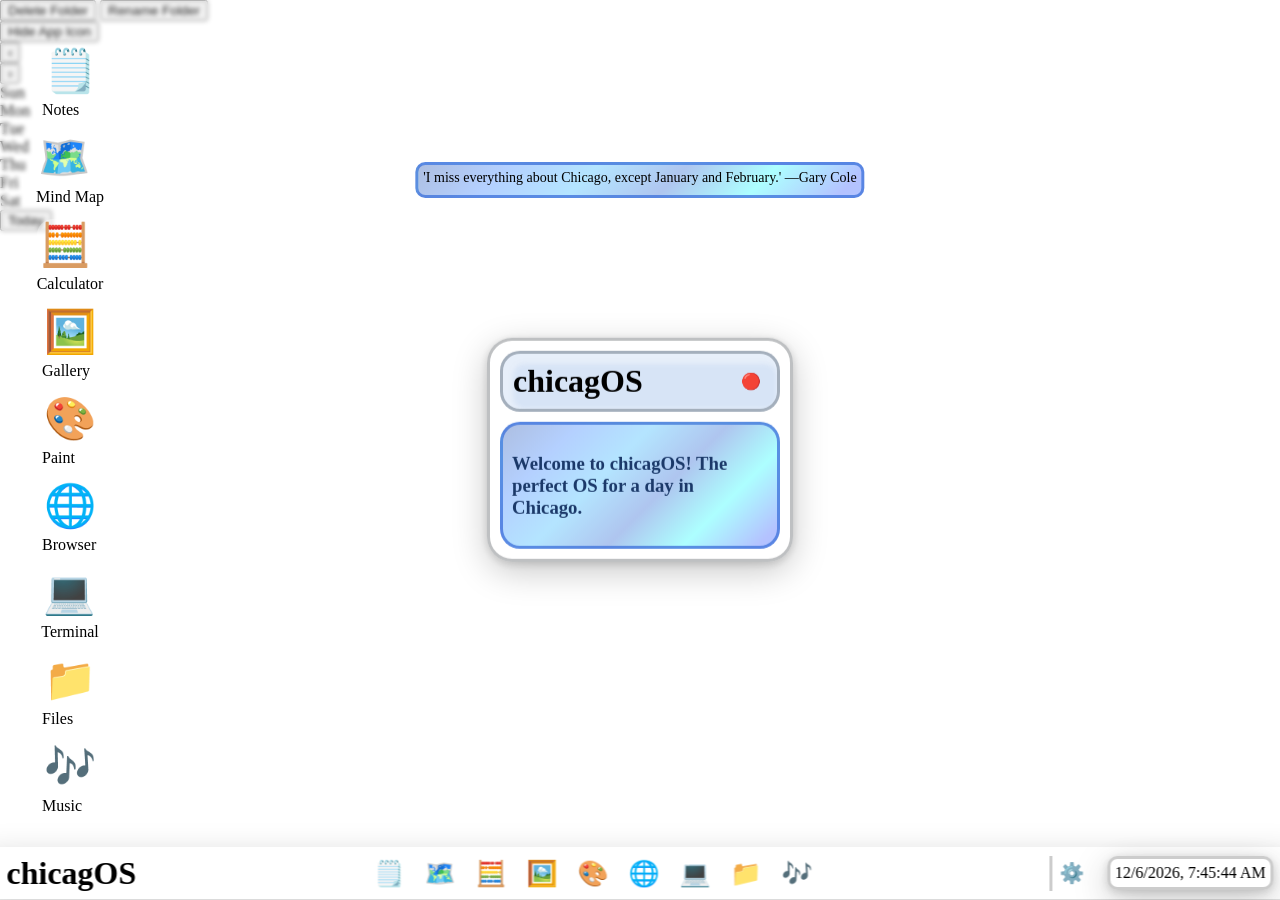
==== commit 05a35cfb: "add music" ====
--- a/index.html
+++ b/index.html
@@ -1,7 +1,7 @@
 <!DOCTYPE html>
 <html>
   <body class="background">
-    <div id="background">
+    <div id="background"> <!--BACKGROUND-->
       <div id="sky"></div>
       <div id="stars"></div>
       <div id="clouds">
@@ -14,7 +14,7 @@
       <div id="skyline"></div>
       <div id="particles"></div>
     </div>
-    <div id="desktop"> 
+    <div id="desktop"> <!--DESKTOP-->
 <!-- WELCOME SCREEN !-->
     <div id="welcome" class="window">
       <div id="welcomeheader" class="header">
@@ -37,43 +37,78 @@
           <div id="galleryDockIcon" class="dockIcon">🖼️</div>
           <div id="paintDockIcon" class="dockIcon">🎨</div>
           <div id="browserDockIcon" class="dockIcon">🌐</div>
+          <div id="terminalDockIcon" class="dockIcon">💻</div>
+          <div id="filesDockIcon" class="dockIcon">📁</div>
+          <div id="musicDockIcon" class="dockIcon">🎶</div>
        </div>
        <div class="headerRight">
         <button id="settingsButton"> ⚙️</button>
-         <p id="timeElement" style="justify-content: right" class="clock"> ----------- </p>
+         <p id="timeElement" style="justify-content: right" class="clock"> ----------------------------</p>
       </div>
     </div>
 <!-- APP ICONS SIDEBAR !-->
     <div id="desktopApps" class="apps"style="padding-top: 25px; padding-left: 15px;">
+      <div class="appicon">
       <div id="notesIcon" class="desktopIcon">
         <div style="font-size: 42px; width: 50px; height: 50px; display: flex; align-items: center; justify-content: center;">🗒️</div>
       </div> 
       <p style="margin: 0; justify-content: center;">Notes</p>
+      </div>
+      <div class="appicon">
       <div id="mapIcon" class="desktopIcon">
         <div style="font-size: 42px; width: 50px; height: 50px; display: flex; align-items: center; justify-content: center;">🗺️</div>
       </div>
       <p style="margin: 0; justify-content: center;">Mind Map</p>
+      </div>
+      <div class="appicon">
       <div id="calculatorIcon" class="desktopIcon">
         <div style="font-size: 42px; width: 50px; height: 50px; display: flex; align-items: center; justify-content: center;">🧮</div>
       </div>
       <p style="margin: 0; justify-content: center;">Calculator</p>
+      </div>
+      <div class="appicon">
       <div id="galleryIcon" class="desktopIcon">
         <div style="font-size: 42px; width: 50px; height: 50px; display: flex; align-items: center; justify-content: center;">🖼️</div>
       </div>
       <p style="margin: 0; justify-content: center;">Gallery</p>
+      </div>
+      <div class="appicon">
       <div id="paintIcon" class="desktopIcon">
         <div style="font-size: 42px; width: 50px; height: 50px; display: flex; align-items: center; justify-content: center;">🎨</div>
       </div>
       <p style="margin: 0; justify-content: center;">Paint</p>
+      </div>
+      <div class="appicon">
       <div id="browserIcon" class="desktopIcon">
         <div style="font-size: 42px; width: 50px; height: 50px; display: flex; align-items: center; justify-content: center;">🌐</div>
       </div>
       <p style="margin: 0; justify-content: center;">Browser</p>
+      </div>
+      <div class="appicon">
+      <div id="terminalIcon" class="desktopIcon">
+        <div style="font-size: 42px; width: 50px; height: 50px; display:flex; align-items: center; justify-content: center;">💻</div>
+      </div>
+      <p style="margin: 0; justify-content: center;">Terminal</p>
+      </div>
+      <div class="appicon">
+      <div id="filesIcon" class="desktopIcon">
+        <div style="font-size: 42px; width: 50px; height: 50px; display:flex; align-items: center; justify-content: center;">📁</div>
+      </div>
+      <p style="margin: 0; justify-content: center;">Files</p>
+      </div>
+      <div class="appicon">
+      <div id="musicIcon" class="desktopIcon">
+        <div style="font-size: 42px; width: 50px; height: 50px; display:flex; align-items: center; justify-content: center;">🎶</div>
+      </div>
+      <p style="margin: 0; justify-content: center;">Music</p>
+      </div>
     </div>
 <!-- QUOTES -->
-    <div class="quote" id="quotes">'I miss everything about Chicago, except January and February.' —Gary Cole</div>
+    <div class="quote" id="quotes">
+      'I miss everything about Chicago, except January and February.' —Gary Cole
+    </div>
 <!--SETTINGS WINDOW-->
-<div id="settings" class="window" style="display:none; width:340px;">
+    <div id="settings" class="window" style="display:none; width:340px;">
     <div class="header" id="settingsheader">
       <h1>Settings</h1>
       <div class="windowControls">
@@ -102,8 +137,16 @@
           <div><strong>Toggle Quotes</strong></div>
         </div>
       </div>
-    </div>
-</div>
+      <div class="about">
+        <h3>About/help</h3>
+        <div class="aboutSection">
+          <p><strong>chicagOS v2.0.0</strong></p>
+          <p>chicagOS is a browser-based desktop enviroment inspired by Chicago</p>
+          <p>Created by Isadora M, @IsaJM111 on Github</p>
+        </div>
+      </div>
+    </div>
+    </div>
 <!-- NOTES WINDOW -->
     <div id="notes" class="window" style="display:none">
       <div class="header" id="notesheader">
@@ -180,20 +223,73 @@
     </div>
 <!-- GALLERY APP WINDOW -->
     <div id="gallery" class="window" style="display: none">
-       <div class="header" id="galleryheader">
-         <h1>Gallery</h1>
-        <div class="windowControls">
-          <button class="close-button" id="galleryClose">🔴</button>
-        </div>
-       </div>
-       <div id="galleryContainer" class="gallery-container">
-        <img id="galleryImage" src="https://encrypted-tbn0.gstatic.com/images?q=tbn:ANd9GcSCM_d9SQ56xa8ccPT63FoBy0Jec32p7TRisgVzN3A0Qg&s=10" alt="Gallery photo">
-        <div class="galleryControls">
-          <button onclick="previousPhoto()">←</button>
-          <span id="galleryNumber">1 / 13</span>
-          <button onclick="nextPhoto()">→</button>
-        </div>
-       </div>
+  <div class="header" id="galleryheader">
+    <h1>Gallery</h1>
+    <div class="windowControls">
+      <button class="close-button" id="galleryClose">🔴</button>
+    </div>
+  </div>
+  <div id="galleryContainer" class="gallery-container">
+    <div class="galleryViewer">
+      <button
+        class="galleryArrow galleryPrevious"
+        onclick="previousPhoto()"> ←
+      </button>
+      <div class="galleryImageContainer">
+        <img
+          id="galleryImage"
+          src=""
+          alt="Gallery photo">
+      </div>
+      <button
+        class="galleryArrow galleryNext"
+        onclick="nextPhoto()">
+        →
+      </button>
+    </div>
+    <div class="galleryInfo">
+      <h2 id="galleryPhotoName">Chicago</h2>
+      <span id="galleryNumber">
+        1 / 14
+      </span>
+    </div>
+    <div class="thumbnailContainer">
+      <button
+        class="thumbnailScroll"
+        onclick="scrollThumbnails(-1)">
+        ←
+      </button>
+      <div id="galleryThumbnails" class="galleryThumbnails">
+      </div>
+      <button
+        class="thumbnailScroll"
+        onclick="scrollThumbnails(1)">
+        →
+      </button>
+    </div>
+    <div class="galleryToolbar">
+      <button
+        id="addPhotoButton"
+        onclick="document.getElementById('photoUpload').click()">
+        + Add Photo
+      </button>
+      <input type="file"id="photoUpload"accept="image/*"multiple style="display: none;">
+      <button
+        id="gridViewButton"
+        onclick="showGalleryGrid()">
+        ▦ Grid
+      </button>
+    </div>
+  <div id="galleryGrid"class="gallery-grid"style="display: none;">
+  <div class="galleryGridHeader">
+    <button onclick="showGallerySlideshow()">
+      ← Back
+    </button>
+    <h2>All Photos</h2>
+  </div>
+  <div id="galleryGridPhotos" class="galleryGridPhotos"></div>
+</div>
+  </div>
     </div>
 <!-- PAINT WINDOW  -->
     <div id="paint" class="paintwindow" style="display: none">
@@ -272,6 +368,117 @@
       <div class="header"><h2>Saved Paintings</h2></div>
       <div id="paintingList"></div>
     </div>
+<!--TERMINAL WINDOW-->
+    <div id="terminal" class="window"style="display:none;width:700px;height:450px;">
+      <div class="header" id="terminalheader">
+        <h1>Terminal</h1>
+        <div class="windowControls">
+          <button class="close-button"id="terminalClose">🔴</button>
+        </div>
+      </div>
+      <div class="terminalScreen">
+        <div id="terminalOutput">
+          Welcome to chicagOS Terminal!
+          <br>
+          Type "help" to begin.
+        </div>
+        <div class="terminalInputBox">
+          <span>></span>
+          <input id="terminalInput"type="text"placeholder="Enter command...">
+        </div>
+      </div>
+    </div>
+<!--FILE EXPLORER-->
+    <div id="files" class="window" style="display:none">
+      <div class="header" id="filesheader">
+        <h1>File Explorer</h1>
+        <div class="windowControls">
+          <button class="close-button"id="filesClose">🔴</button>
+        </div>
+      </div>
+      <div class="filesBox">
+      <div class="fileContainer">
+        <div class="folders">
+          <div class="folderbuttons" id="folderbuttons"></div>
+          <div class="foldersControls">
+            <button class="folderControl" onclick="newFolder()">+</button>
+          </div>
+        </div>
+      </div>
+      <div id="fileDisplay"></div>
+      </div>
+    </div>
+<!-- MUSIC PLAYER -->
+    <div id="music" class="window" style="display:none; width:700px; height:520px;">
+      <div class="header" id="musicheader">
+        <h1>Music Player</h1>
+        <div class="windowControls">
+            <button class="close-button" id="musicClose">🔴</button>
+        </div>
+      </div>
+      <div class="musicContainer">
+        <div class="musicLeft">
+            <div id="albumArt" class="albumArt">🎵</div>
+            <div id="songTitle">No Song Loaded</div>
+            <p id="songArtist">Unknown Artist</p>
+            <audio id="audioPlayer"></audio>
+            <div class="timeRow">
+              <span id="currentTime">0:00</span>
+              <input id="progressBar" type="range"min="0"max="100" value="0">
+              <span id="totalTime">0:00</span>
+            </div>
+            <div class="musicControls">
+              <button id="previousSong">⏮</button>
+              <button id="playPause">▶</button>
+              <button id="nextSong">⏭</button>
+            </div>
+            <div class="volumeRow">
+              🔊
+              <input id="volumeSlider"type="range"min="0"max="1"step="0.01"value="1">
+            </div>
+        </div>
+        <div class="musicRight">
+            <button id="addMusicButton">+ Add Songs</button>
+            <input id="musicPicker"type="file"accept="audio/*"multiple hidden>
+            <div id="playlist"></div>
+        </div>
+      </div>
+    </div>
+    </div>
+<!--CONTEXT MENUS-->
+    <div id="folderMenu">
+      <button id="deleteFolderButton">Delete Folder</button>
+      <button id="renameFolderButton">Rename Folder</button>
+    </div>
+    <div id="appIconMenu">
+      <button id="hideButton" onclick="hideAppIcon()">Hide App Icon</button>
+    </div>
+<!--NOTIFICATION CENTER-->
+    <div class="notificationBox" id="notificationCenter" style="display:none">
+      <div class="notifTop">
+        <div id="notificationText">This is a test notification</div>
+        <button class="close-button"id="notificationClose">🔴</button>
+      </div>
+      <div class="timerbar"></div>
+    </div>
+<!--CALENDER POPUP-->
+    <div id="calendarPopup" class="calendarPopup">
+      <div class="calendarHeader">
+        <button id="calendarPrev">‹</button>
+        <div id="calendarMonthYear"></div>
+        <button id="calendarNext">›</button>
+      </div>
+      <div class="calendarWeekdays">
+        <div>Sun</div>
+        <div>Mon</div>
+        <div>Tue</div>
+        <div>Wed</div>
+        <div>Thu</div>
+        <div>Fri</div>
+        <div>Sat</div>
+      </div>
+      <div id="calendarDays" class="calendarDays"></div>
+      <button id="calendarToday">Today</button>
     </div>
 <!-- REFS -->
     <script src="script.js"></script>
--- a/style.css
+++ b/style.css
@@ -1,8 +1,295 @@
+#sky{
+    position:absolute;
+    inset:0;
+    background:
+    linear-gradient(
+        to bottom,
+        #4ca7ff 0%,
+        #78c8ff 35%,
+        #b6e7ff 70%,
+        #ceeeff 100%
+    );
+    transition:background 20s;
+}
+
+#clouds{
+    position:absolute;
+    inset:0;
+}
+
+.cloud{
+    position:absolute;
+    width:260px;
+    height:85px;
+    background:rgba(255,255,255,.45);
+    border-radius:100px;
+    filter:blur(18px);
+}
+
+.cloud:nth-child(1){
+    top:90px;
+    animation:cloud1 110s linear infinite;
+}
+
+.cloud:nth-child(2){
+    top:220px;
+    animation:cloud2 150s linear infinite;
+}
+
+.cloud:nth-child(3){
+    top:350px;
+    animation:cloud3 130s linear infinite;
+}
+
+.cloud:nth-child(4){
+    top:180px;
+    animation:cloud3 80s linear infinite;
+}
+
+@keyframes cloud1{
+    from{transform:translateX(-300px);}
+    to{transform:translateX(calc(100vw + 300px));}
+}
+
+@keyframes cloud2{
+    from{transform:translateX(calc(100vw + 300px));}
+    to{transform:translateX(-300px);}
+}
+
+@keyframes cloud3{
+    from{transform:translateX(-300px);}
+    to{transform:translateX(calc(100vw + 300px));}
+}
+
+@keyframes cloud4{
+    from{transform:translateX(calc(100vw + 300px));}
+    to{transform:translateX(-300px);}
+}
+
+@keyframes cloudMove{
+    from{
+        transform:translateX(-300px);
+    }
+    to{
+        transform:translateX(calc(100vw + 300px));
+    }
+}
+
+#skyline{
+    position:absolute;
+    bottom:140px;
+    width:100%;
+    height:250px;
+    /*background:url("https://www.pinclipart.com/picdir/middle/416-4163889_cityscape-transparent-skyline-chicago-chicago-skyline-no-background.png")*/
+    background-repeat: none;
+    background-size:cover;
+}
+
+#lake{
+    position:absolute;
+    left:0;
+    right:0;
+    bottom:0;
+    height:180px;
+    background:
+    linear-gradient(
+        to bottom,
+        #5db8f8,
+        #1d6eb4,
+        #14477d
+    );
+}
+
+#lake::before{
+    content:"";
+    position:absolute;
+    inset:0;
+    opacity:.18;
+    background:
+    repeating-linear-gradient(
+        0deg,
+        transparent 0px,
+        transparent 7px,
+        white 8px,
+        transparent 9px
+    );
+    animation:water 12s linear infinite;
+}
+
+@keyframes water{
+    from{
+        transform:translateX(0);
+    }
+    to{
+        transform:translateX(80px);
+    }
+}
+
+.star{
+    position:absolute;
+    width:2px;
+    height:2px;
+    border-radius:50%;
+    background:rgb(255, 255, 255);
+    opacity:0.1;
+    animation:twinkle 3s infinite;
+}
+
+@keyframes twinkle{
+    50%{
+        opacity:1;
+        transform:scale(1.8)
+    }
+}
+
+.settingsContent{
+    margin-top:15px;
+    display:flex;
+    flex-direction:column;
+    gap:15px;
+}
+
+.settingsContent h3{
+    margin:0;
+    color:rgb(27,57,105);
+    text-align:center;
+}
+
+.quoteswitch{
+    width:fit-content;
+    display: flex;
+    flex-direction: row;
+    gap: 15px;
+    margin-top: 15px;
+}
+
+.switch {
+  position: relative;
+  display: inline-block;
+  width: 45px;
+  height: 25px;
+  border-radius: 15px;
+}
+
+.switch input {
+  opacity: 0;
+  width: 0;
+  height: 0;
+}
+
+.slider {
+  position: absolute;
+  cursor: pointer;
+  top: 0;
+  left: 0;
+  right: 0;
+  bottom: 0;
+  background-color: #ccc;
+  transition: .4s;
+  border-radius:15px;
+}
+
+.slider:before {
+  position: absolute;
+  content: "";
+  height: 20px;
+  width: 20px;
+  left: 5px;
+  bottom: 3px;
+  background-color: white;
+  transition: .4s;
+  border-radius: 50%;
+}
+
+input:checked + .slider {
+  background-color: #2196F3;
+}
+
+input:checked + .slider:before {
+  transform: translateX(15px);
+}
+
+.wallpaperCard{
+    display:flex;
+    align-items:center;
+    gap:15px;
+    padding:15px;
+    border-radius:18px;
+    background:rgba(255,255,255,.2);
+    border:1px solid rgba(67,118,221,.25);
+    backdrop-filter:blur(20px);
+    cursor:pointer;
+    transition:.2s;
+    box-shadow:0 8px 20px rgba(0,0,0,.1),inset 5px 5px 5px rgba(255,255,255,.4);
+    margin-top:15px;
+}
+
+.wallpaperCard:hover{
+    transform:translateY(-2px);
+    background:rgba(255,255,255,.4);
+}
+
+.wallpaperCard input{
+    accent-color:rgb(56,119,208);
+    width:18px;
+    height:18px;
+}
+
+.wallpaperCard strong{
+    color:rgb(27,57,105);
+    font-size:16px;
+}
+
+.wallpaperCard p{
+    margin:4px 0 0 0;
+    font-size:13px;
+    color:rgba(0,0,0,.7);
+}
+
+.wallpaperCard:has(input:checked){
+    border:2px solid rgba(56,119,208,.8);
+    background:rgba(56,119,208,.18);
+    box-shadow:0 0 18px rgba(56,119,208,.3);
+}
+
+#background{
+    position:fixed;
+    inset:0;
+    overflow:hidden;
+    z-index:-100;
+    background-repeat:no-repeat;
+    background-size:cover;
+    background-position:center;
+}
+
 .background {
-    background-image: url('https://images.squarespace-cdn.com/content/v1/55664553e4b0e48846329dc0/1513810378697-SE401H22HUNY98E30669/samples.jpg'); 
-    background-repeat: no-repeat; 
-    background-size: cover; 
+    /*background-image: url('https://images.squarespace-cdn.com/content/v1/55664553e4b0e48846329dc0/1513810378697-SE401H22HUNY98E30669/samples.jpg');*/
+    background-repeat: no-repeat;
+    background-size: cover;
+    background-position: center;
     margin: 0;
+    overflow: hidden;
+}
+
+.windowControls{
+    display:flex;
+    gap:2px;
+}
+
+.windowControls button{
+    border:none;
+    background:none;
+    cursor:pointer;
+    font-size:16px;
+    transition:.2s;
+}
+
+.windowControls button:hover{
+    transform:scale(1.15);
+}
+
+#desktop{
+    z-index:1;
 }
 
 body::before{
@@ -21,7 +308,7 @@
     background:rgba(255,255,255,.35);
     display:flex;
     justify-content:center;
-    align-items:center;
+    text-align:center;
     transition:.2s;
     cursor:pointer;
 }
@@ -31,6 +318,29 @@
     transform:scale(1.1);
     background:rgba(255,255,255,.55);
     transition: 2px;
+}
+
+.dockIcon {
+    display:flex;
+    justify-content:center;
+    align-items:center;
+    transition:.2s;
+    cursor:pointer;
+    font-size:25px;
+}
+
+.dockIcon:hover{
+    transform:translateY(-5px)scale(1.05);
+    transition: 2px;
+}
+
+.dockAppIcons{
+    width:100px;
+    height:20px;
+    align-content: center;
+    justify-content: center;
+    display:flex;
+    gap:20px;
 }
 
 .headerText{
@@ -62,19 +372,6 @@
     margin-top :10px;
 }
 
-.close-button {
-    cursor: pointer;
-    height: 15px;
-    width: 15px;
-    align-items: center;
-    margin: 5px;
-    background: none;
-}
-
-.close-button:hover {
-    transform: scale(1.04);
-}
-
 .notesControls {
     justify-content: space-between;
     display: flex;
@@ -84,13 +381,14 @@
 .noteButton {
     cursor: pointer;
     border: solid;
-    height: 15px;
+    height: 25px;
     width: 95px;
     border-radius: 10px;
-    padding: 5px;
     background-color: rgba(10, 121, 211, 0.2);
     border: none;
-    align-items: center;
+    text-align: center;
+    text-justify:auto;
+    padding: 5px;
     font-size: 16px;
     color: rgb(27,57,105);
     font-family: Georgia, serif;
@@ -99,6 +397,26 @@
 .noteButton:hover {
     background-color: rgba(41, 119, 208, 0.35);
     transform: scale(1.04);
+}
+
+.saved-note-row {
+    display: flex;
+    align-items: center;
+    gap: 8px;
+    width: 100%;
+    margin-bottom: 6px;
+}
+
+
+.delete-saved-note-button {
+    border-radius:10px;
+    cursor: pointer;
+    border: none;
+    background-color: rgba(0, 0, 0, 0);
+}
+
+.delete-saved-note-button:hover {
+    background-color: rgba(1, 1, 1, 0.1);
 }
 
 .window {
@@ -117,6 +435,7 @@
     border: solid rgba(70, 74, 82, 0.35);
     box-shadow:0 10px 35px rgba(0,0,0,.22), 0 2px 8px rgba(0,0,0,.15);
 }
+
 .autoWindow {
     position: absolute;
     top: 50%;
@@ -132,6 +451,37 @@
     box-shadow:0 10px 35px rgba(0,0,0,.22), 0 2px 8px rgba(0,0,0,.15);
 }
 
+.window,.autoWindow,.paintwindow{
+    resize:both;
+    overflow:visible;
+    min-width:250px;
+    min-height:195px;
+    max-width:98vw;
+    max-height:100vh;
+}
+
+.headerRight{
+    display:flex;
+    align-items:center;
+    gap:15px;
+    border-left: solid rgba(1, 1, 1, 0.2);
+    height:35px;
+}
+
+#settingsButton{
+    border:none;
+    background:rgba(255,255,255,.0);
+    width:40px;
+    height:40px;
+    cursor:pointer;
+    font-size:20px;
+    transition:.2s;
+}
+
+#settingsButton:hover{
+    transform: rotate(45deg);
+}
+
 .header {
     display: flex;
     height: 35px;
@@ -143,18 +493,30 @@
     backdrop-filter: blur(10px);
     background-color: rgba(56, 119, 208, 0.2);
     box-shadow: inset 5px 5px 5px 5px rgba(255,255,255,.4);
-}
-
-.desktopHeader {
-    display: flex;
-    height: 35px;
-    border: solid rgba(70, 74, 82, 0.35);
-    border-radius: 20px;
-    padding: 10px;
-    align-items: center;
-    backdrop-filter: blur(10px);
-    background-color: rgba(56, 119, 208, 0.2);
-    justify-content: space-between;
+    cursor: grab;
+}
+
+.header:active{
+    cursor:grabbing;
+}
+
+.dock{
+    position:fixed;
+    bottom:1px;
+    left:50%;
+    transform:translateX(-50%);
+    display:flex;
+    justify-content:space-between;
+    align-items:center;
+    gap:15px;
+    padding:15px 25px;
+    background:rgba(255,255,255,.25);
+    backdrop-filter:blur(30px);
+    border:1px solid rgba(255,255,255,.4);
+    box-shadow:0 10px 35px rgba(0,0,0,.2);
+    z-index:10000;
+    width:99vw;
+    height:20px
 }
 
 .quote {
@@ -164,13 +526,18 @@
     border: solid rgba(67, 118, 221, 0.8);
     border-radius: 10px;
     height: 20px;
-    width: auto;
+    width:fit-content;
     padding: 5px;
     text-align: center;
-}
-
-.quote:hover {
-    transform: scale(1.01);
+    position: absolute;
+    top: 20%;
+    left: 50%;
+    transform: translate(-50%, -50%);
+    cursor:grab;
+}
+
+.quote:active{
+    cursor:grabbing;
 }
 
 .apps {
@@ -181,7 +548,7 @@
     position: absolute;
     margin: 10px;
     left: 10px;
-    top: 70px;
+    top: 10px;
     display: flex;
     flex-direction: column;
     gap: 13px;
@@ -196,9 +563,24 @@
 
 #notes{
     width:800px;
-    height:560px;
+    height:fit-content;
+    max-height: 640px;
     display:flex;
     flex-direction:column;
+    overflow-y: auto;
+}
+
+#notes::-webkit-scrollbar{
+    width:8px;
+}
+
+#notes::-webkit-scrollbar-thumb{
+    background:rgba(0,0,0,.25);
+    border-radius:10px;
+}
+
+#notes::-webkit-scrollbar-thumb:hover{
+    background:rgba(0,0,0,.5);
 }
 
 .notesToolbar{
@@ -282,18 +664,27 @@
     cursor:pointer;
 }
 
-.notesContainer::-webkit-scrollbar,
-.savedNotes::-webkit-scrollbar{
+.notesContainer::-webkit-scrollbar,.savedNotes::-webkit-scrollbar{
     width:8px;
 }
-.notesContainer::-webkit-scrollbar-thumb,
-.savedNotes::-webkit-scrollbar-thumb{
+
+.notesContainer::-webkit-scrollbar-thumb,.savedNotes::-webkit-scrollbar-thumb{
     background:rgba(0,0,0,.25);
     border-radius:10px;
 }
 
 .load-note-button:hover{
     background:rgba(56,119,208,.25);
+}
+
+.load-note-button:active{
+    animation:click 0.5s none;
+}
+
+@keyframes click{
+    50%{
+        transform:scale(1.5);
+    }
 }
 
 .main-notes{
@@ -390,24 +781,49 @@
     justify-content: space-between;
 }
 
+#mindMapArea::-webkit-scrollbar{
+    width:8px;
+}
+
+#mindMapArea::-webkit-scrollbar-corner{
+    background:rgba(0, 0, 0, 0);
+}
+
+#mindMapArea::-webkit-scrollbar-thumb{
+    background:rgba(0,0,0,.25);
+    border-radius:10px;
+}
+
+#mindMapArea::-webkit-scrollbar-thumb:hover{
+    background:rgba(0,0,0,.5);
+}
+
+#mindMapCanvas{
+    position:relative;
+    width:100%;
+    height:100%;
+    min-height:400px;
+    transform-origin:center center;
+}
+
 #mindMapArea {
     position: relative;
     width: 100%;
     height: 100%;
     min-height: 400px;
     overflow:auto;
-    background-color: rgba(255, 255, 255, 0.1);
+    background-color: rgba(255, 255, 255, 0.3);
     border: solid rgba(0, 0, 0, 0.1);
     border-radius: 15px;
 }
 
-#mindMapLines {
-    position: absolute;
-    top: 0;
-    left: 0;
-    width: 100%;
-    height: 100%;
-    pointer-events: none;
+#mindMapLines{
+    position:absolute;
+    inset:0;
+    width:3000px;
+    height:3000px;
+    overflow:visible;
+    pointer-events:none;
 }
 
 .mind-node {
@@ -434,7 +850,7 @@
 }
 
 .mind-node.selected {
-    border: 4px solid rgba(21, 148, 238, 0.8);
+    border: 4px solid rgba(63, 102, 219, 0.8);
     box-shadow: 0 0 10px rgba(21, 68, 238, 0.5);
 } 
 
@@ -660,9 +1076,9 @@
         rgba(11, 185, 212, 0.35)
     );
     background-size: 400% 400%;
-    animation: blueFlow 20s ease infinite;
-}
-
+    animation: blueFlow 30s ease infinite;
+}
+ 
 @keyframes blueFlow {
     0% {background-position: 0% 50%;}
     50% {background-position: 100% 50%;}
@@ -696,7 +1112,7 @@
         rgba(11, 185, 212, 0.35)
     );
     background-size: 400% 400%;
-    animation: welcomeFlow 20s ease infinite;
+    animation: welcomeFlow 30s ease infinite;
 }
 
 @keyframes welcomeFlow {
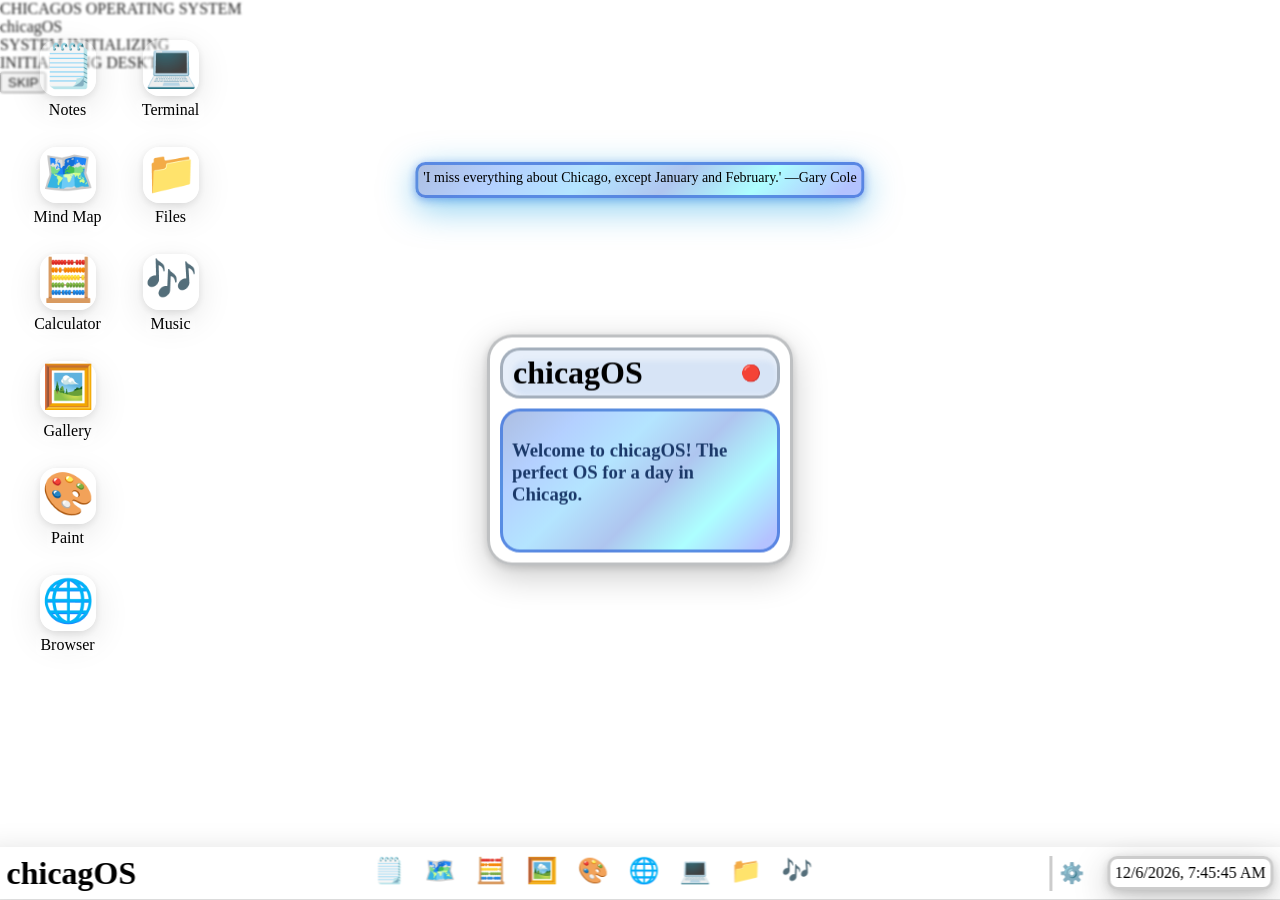
==== commit d370392c: "add invisible startup screen" ====
--- a/index.html
+++ b/index.html
@@ -1,6 +1,58 @@
 <!DOCTYPE html>
 <html>
   <body class="background">
+    <div id="startupScreen"> <!-- CHICAGOS STARTUP SCREEN -->
+    <div class="startupStars"></div>
+    <div class="startupGlow"></div>
+    <div class="startupContent">
+      <div class="startupSmallText">CHICAGOS OPERATING SYSTEM</div>
+      <div class="startupLogo">
+        chicag<span>O</span>S
+      </div>
+      <div class="startupSubtitle">
+        SYSTEM INITIALIZING
+      </div>
+      <div class="startupProgress">
+        <div id="startupProgressBar"></div>
+      </div>
+      <div id="startupStatus">
+        INITIALIZING DESKTOP...
+      </div>
+    </div>
+    <!-- Elevated train -->
+    <div class="startupTrain">
+      <div class="trainCar">
+        <div class="trainWindow"></div>
+        <div class="trainWindow"></div>
+        <div class="trainWindow"></div>
+        <div class="trainWindow"></div>
+      </div>
+    </div>
+    <!-- Train tracks -->
+    <div class="startupTracks"></div>
+    <!-- Chicago skyline -->
+    <div class="startupSkyline">
+        <div class="building building1"></div>
+        <div class="building building2"></div>
+        <div class="building building3"></div>
+        <div class="building building4"></div>
+        <div class="building building5"></div>
+        <div class="building building6"></div>
+        <div class="building building7"></div>
+        <div class="building building8"></div>
+        <div class="building building9"></div>
+        <div class="building building10"></div>
+        <div class="buildingLight light1"></div>
+        <div class="buildingLight light2"></div>
+        <div class="buildingLight light3"></div>
+        <div class="buildingLight light4"></div>
+        <div class="buildingLight light5"></div>
+        <div class="buildingLight light6"></div>
+        <div class="buildingLight light7"></div>
+        <div class="buildingLight light8"></div>
+    </div>
+    <button id="skipStartup">SKIP</button>
+    </div>
     <div id="background"> <!--BACKGROUND-->
       <div id="sky"></div>
       <div id="stars"></div>
--- a/style.css
+++ b/style.css
@@ -1,3 +1,7 @@
+body{
+    font-family: Cambria, Cochin, Georgia, Times, 'Times New Roman', serif !important;
+}
+
 #sky{
     position:absolute;
     inset:0;
@@ -9,7 +13,7 @@
         #b6e7ff 70%,
         #ceeeff 100%
     );
-    transition:background 20s;
+    transition: background 20s;
 }
 
 #clouds{
@@ -78,11 +82,6 @@
 #skyline{
     position:absolute;
     bottom:140px;
-    width:100%;
-    height:250px;
-    /*background:url("https://www.pinclipart.com/picdir/middle/416-4163889_cityscape-transparent-skyline-chicago-chicago-skyline-no-background.png")*/
-    background-repeat: none;
-    background-size:cover;
 }
 
 #lake{
@@ -104,7 +103,7 @@
     content:"";
     position:absolute;
     inset:0;
-    opacity:.18;
+    opacity:.3;
     background:
     repeating-linear-gradient(
         0deg,
@@ -113,15 +112,15 @@
         white 8px,
         transparent 9px
     );
-    animation:water 12s linear infinite;
+    animation:water 12s ease-in-out infinite;
 }
 
 @keyframes water{
     from{
-        transform:translateX(0);
+        transform:translateY(0);
     }
     to{
-        transform:translateX(80px);
+        transform:translateY(10px);
     }
 }
 
@@ -194,8 +193,8 @@
   content: "";
   height: 20px;
   width: 20px;
-  left: 5px;
-  bottom: 3px;
+  left: 6px;
+  bottom: 2px;
   background-color: white;
   transition: .4s;
   border-radius: 50%;
@@ -239,7 +238,7 @@
     color:rgb(27,57,105);
     font-size:16px;
 }
-
+ 
 .wallpaperCard p{
     margin:4px 0 0 0;
     font-size:13px;
@@ -281,11 +280,11 @@
     background:none;
     cursor:pointer;
     font-size:16px;
-    transition:.2s;
 }
 
 .windowControls button:hover{
     transform:scale(1.15);
+    transition:0.2s;
 }
 
 #desktop{
@@ -297,7 +296,7 @@
     position:fixed;
     inset:0;
     background:rgba(255, 255, 255, 0.15);
-    backdrop-filter:blur(2px);
+    backdrop-filter:blur(1px);
     pointer-events:none;
 }
 
@@ -311,27 +310,29 @@
     text-align:center;
     transition:.2s;
     cursor:pointer;
+    box-shadow:0 10px 35px rgba(0,0,0,.1), 0 2px 8px rgba(0,0,0,.1);
 }
 
 .desktopIcon:hover{
-    transform:translateY(-2px);
-    transform:scale(1.1);
+    transform:translateY(-2px) scale(1.1);
     background:rgba(255,255,255,.55);
-    transition: 2px;
 }
 
 .dockIcon {
     display:flex;
     justify-content:center;
     align-items:center;
-    transition:.2s;
+    transition:1s;
     cursor:pointer;
     font-size:25px;
+    position: relative;
+    padding-bottom: 6px;
 }
 
 .dockIcon:hover{
     transform:translateY(-5px)scale(1.05);
-    transition: 2px;
+    transition: 0.1s;
+
 }
 
 .dockAppIcons{
@@ -349,7 +350,8 @@
 }
 
 .headerText:hover{
-    transform: scale(1.03);
+    transform: scale(1.05);
+    transition:0.2s
 }
 
 .clock {
@@ -370,6 +372,7 @@
     padding: 9px;
     padding-top: 9px; 
     margin-top :10px;
+    height:120px;
 }
 
 .notesControls {
@@ -406,7 +409,6 @@
     width: 100%;
     margin-bottom: 6px;
 }
-
 
 .delete-saved-note-button {
     border-radius:10px;
@@ -451,7 +453,7 @@
     box-shadow:0 10px 35px rgba(0,0,0,.22), 0 2px 8px rgba(0,0,0,.15);
 }
 
-.window,.autoWindow,.paintwindow{
+.window,.autoWindow,.paintwindow,.mind-map-window{
     resize:both;
     overflow:visible;
     min-width:250px;
@@ -484,7 +486,7 @@
 
 .header {
     display: flex;
-    height: 35px;
+    height: 25px;
     justify-content: space-between;
     border: solid rgba(70, 74, 82, 0.35);
     border-radius: 20px;
@@ -494,6 +496,7 @@
     background-color: rgba(56, 119, 208, 0.2);
     box-shadow: inset 5px 5px 5px 5px rgba(255,255,255,.4);
     cursor: grab;
+    color: rgb(49, 49, 49)
 }
 
 .header:active{
@@ -527,6 +530,7 @@
     border-radius: 10px;
     height: 20px;
     width:fit-content;
+    min-width: 350px;
     padding: 5px;
     text-align: center;
     position: absolute;
@@ -534,24 +538,41 @@
     left: 50%;
     transform: translate(-50%, -50%);
     cursor:grab;
+    box-shadow:0 10px 35px rgba(10, 155, 225, 0.5), 0 2px 8px rgba(60, 105, 225, 0.5);
 }
 
 .quote:active{
     cursor:grabbing;
 }
 
-.apps {
-    padding-top: 10px;
-    width: 70px;
-    height: 620px;
-    align-items: center;
-    position: absolute;
-    margin: 10px;
-    left: 10px;
-    top: 10px;
-    display: flex;
-    flex-direction: column;
-    gap: 13px;
+.apps{
+    position:absolute;
+    left:15px;
+    top:15px;
+    display:grid;
+    grid-template-rows:repeat(6,auto);
+    grid-auto-flow:column;
+    grid-auto-columns:75px;
+    gap:15px;
+    width:fit-content;
+    padding:10px;
+    grid-column-gap:28px;
+    grid-row-gap:28px;
+}
+
+.appicon{
+    display:flex;
+    flex-direction:column;
+    align-items:center;
+    justify-content:center;
+    gap:5px;
+}
+
+.appicon p{
+    margin:0;
+    width:75px;
+    text-align:center;
+    text-shadow:0 0 5px rgba(255,255,255,.5);
 }
 
 /*.selected {
@@ -900,6 +921,7 @@
   border: none;
   border-radius: 10px;
   background-color: rgba(255, 255, 255, 0.45);
+  box-shadow: 0 10px 35px rgba(0,0,0,.22), 0 2px 8px rgba(0,0,0,.15);
 }
 
 .galleryControls button:hover {
@@ -969,10 +991,10 @@
 .colorPickerButton{
     width:48px;
     height:48px;
-    border-radius:50%;
+    border-radius:15px;
     background:rgba(255,255,255,.28);
     backdrop-filter:blur(18px);
-    border: 2px solid rgba(67,118,221,.8);
+    border: none;
     display:flex;
     justify-content:center;
     align-items:center;
@@ -986,13 +1008,13 @@
 }
 
 #colorPicker{
-    width:34px;
-    height:34px;
+    width:38px;
+    height:38px;
     border:none;
     padding:0;
     background:none;
     cursor:pointer;
-    border-radius:50%;
+    border-radius:15px;
 }
 
 #colorPicker::-webkit-color-swatch-wrapper{
@@ -1001,7 +1023,7 @@
 
 #colorPicker::-webkit-color-swatch{
     border:none;
-    border-radius:50%;
+    border-radius:15px;
 }
 
 .brushSize{
@@ -1240,14 +1262,1007 @@
     overflow: hidden;
 }
 
-.historyItem{
+#terminal{
+    width:700px;
+    height:450px;
+}
+
+.terminalScreen{
+    margin-top:15px;
+    height:380px;
+    display:flex;
+    flex-direction:column;
+}
+
+#terminalOutput{
+    flex:1;
+    overflow-y:auto;
+    padding:15px;
+    border-radius:15px;
+    background:black;
+    color:#0073ff;
+    font-family:monospace;
+}
+
+.terminalInputBox{
+    display:flex;
+    gap:10px;
+    padding-top:10px;
+}
+
+#terminalInput{
+    flex:1;
+    border:none;
+    outline:none;
+    padding:10px;
+    border-radius:15px;
+    font-family:monospace;
+    background:black;
+    color:#0073ff;
+}
+
+.terminalInputBox span{
+    font-size:25px;
+    color:#0073ff;
+    font-family:monospace;
+}
+
+#terminalOutput::-webkit-scrollbar{
+    width:8px;
+}
+
+#terminalOutput::-webkit-scrollbar-thumb{
+    background:rgba(255,255,255,.25);
+    border-radius:20px;
+}
+
+#terminalOutput::-webkit-scrollbar-thumb:hover{
+    background:rgba(255,255,255,.45);
+}
+
+.dockIcon.open::after{
+    content:"";
+    position:absolute;
+    bottom:-8px;
+    left:50%;
+    transform:translateX(-50%);
+    width:18px;
+    height:3px;
+    border-radius:20px;
+    background:rgb(125, 210, 240);
+    transition: 0.5s;
+    box-shadow:0 10px 35px rgba(125,210,240,1), 0 1px 5px rgba(125,210,240,1);
+}
+
+#files{
+    width:700px;
+    height:500px;
+}
+
+.fileContainer{
+    display:flex;
+    gap:15px;
+    height:430px;
+    margin-top:15px;
+}
+
+.folders{
+    width:185px;
+    padding:10px;
+    display:flex;
+    flex-direction:column;
+    gap:12px;
+    border-radius:20px;
+    background:rgba(255,255,255,.25);
+    backdrop-filter:blur(25px);
+    border:1px solid rgba(255,255,255,.3);
+    box-shadow:inset 0 1px rgba(255,255,255,.45),0 10px 35px rgba(0,0,0,.12);
+    justify-content: space-between;
+    margin: none;
+}
+
+#fileDisplay{
+    flex:1;
+    overflow-y:auto;
+    padding:15px;
+    border-radius:20px;
+    background:rgba(255,255,255,.25);
+    backdrop-filter:blur(25px);
+    border:1px solid rgba(255,255,255,.3);
+    box-shadow:inset 0 1px rgba(255,255,255,.45),0 10px 35px rgba(0,0,0,.12);
+    height: 400px;
+    transform: translateY(15px);
+}
+
+.fileButton{
+    width:100%;
+    padding:15px;
+    margin-bottom:10px;
+    border:none;
+    border-radius:15px;
+    text-align:left;
+    font-size:16px;
+    font-family:Georgia,serif;
+    color:rgb(27,57,105);
+    cursor:pointer;
+    background:rgba(255,255,255,.45);
+    transition:.25s;
+}
+
+.fileButton:hover{
+    background:rgba(56,119,208,.28);
+    transform:translateY(-2px);
+    box-shadow:0 8px 20px rgba(0,0,0,.12);
+}
+
+.fileButton:active{
+    transform:scale(.98);
+}
+
+#fileDisplay::-webkit-scrollbar{
+    width:8px;
+}
+
+#fileDisplay::-webkit-scrollbar-thumb{
+    background:rgba(0,0,0,.25);
+    border-radius:20px;
+}
+
+#fileDisplay::-webkit-scrollbar-thumb:hover{
+    background:rgba(0,0,0,.45);
+}
+
+.folderbuttons{
+    max-height: 400px;
+    overflow-y: auto;
+    overflow-x: hidden;
+}
+
+.folderbutton{
+    width:100%;
     padding:12px;
+    margin-bottom:8px;
+    border:none;
+    border-radius:15px;
+    cursor:pointer;
+    transition:.25s;
+    text-align:left;
+    background:rgba(255,255,255,.25);
+    backdrop-filter:blur(20px);
+    color:rgb(27,57,105);
+    width:170px;
+    transform:translateX(10px);
+}
+
+#folderbuttons::-webkit-scrollbar{
+    width:5px;
+}
+
+#folderbuttons::-webkit-scrollbar-thumb{
+    background:rgba(0,0,0,.25);
+    border-radius:20px;
+}
+
+#folderbuttons::-webkit-scrollbar-thumb:hover{
+    background:rgba(0,0,0,.45);
+}
+
+.folderbutton.selected{
+    position:relative;
+    background:rgba(56,119,208,.35);
+    border:2px solid rgba(56,119,208,.3);
+    transform:translateX(10px);
+}
+
+.folderbutton.selected::before{
+    content:"";
+    position:absolute;
+    left:-10px;
+    top:50%;
+    transform:translateY(-50%);
+    width:5px;
+    height:70%;
+    border-radius:25px;
+    background:rgb(125,210,240);
+    box-shadow:0 10px 35px rgba(125,210,240,1), 0 1px 5px rgba(125,210,240,1);
+}
+
+.folderbutton:hover{
+    transform: translateX(5px);
+    background:rgba(56,119,208,.35);
+}
+
+.foldersControls{
+    background:rgba(0, 0, 0, 0);
+    border-top: solid rgba(1, 1, 1, 0.1);
+    padding: 10px;
+}
+
+.folderControl{
+    border-radius: 15px;
+    border: none;
+    background:rgba(255,255,255,.25);
+    color:rgb(194, 9, 108);
+    text-align: center;
+}
+
+.folderControl:hover{
+    transform: translateX(5px);
+    background:rgba(56,119,208,.35);
+}
+
+.filesBox{
+    display: flex;
+    flex-direction: row;
+}
+
+#folderMenu{
+    position:absolute;
+    display:none;
+    flex-direction:column;
+    padding:8px;
+    border-radius:15px;
+    background:rgba(255,255,255,.3);
+    backdrop-filter:blur(25px);
+    border:1px solid rgba(255,255,255,.4);
+    box-shadow:0 10px 35px rgba(0,0,0,.2);
+    z-index:10000;
+}
+
+#folderMenu button{
+    border:none;
+    padding:10px;
+    border-radius:10px;
+    cursor:pointer;
+    background:none;
+    height:25px;
+    align-items: center;
+    justify-content: left;
+}
+
+#folderMenu button:hover{
+    background:rgba(255,255,255,.4);
+}
+
+.folderbutton.dragging{
+    opacity:.5;
+}
+
+.folderbutton.drag-over{
+    border:2px solid rgb(56,119,208);
+    background:rgba(56,119,208,.2);
+}
+
+.notificationBox{
+    z-index:100000000;
+    width: fit-content;
+    height:fit-content;
+    position:absolute;
+    left:75%;
+    top:3.5%;
+    background: rgba(50, 50, 75, 0.3);
+    border-radius: 15px;
+    border: solid rgba(50, 50, 75, 0.45);
+    padding:10px;
+    flex-direction: column;
+    box-shadow:0 10px 35px rgba(1,75,150,0.1), 0 10px 35px rgba(1,75,150,0.25);
+}
+
+.notificationBox button{
+    border:none;
+    background:none;
+    cursor:pointer;
+    font-size:16px;
+}
+
+#notificationText{
+    width:300px;
+    height:fit-content;
+    min-height: 25px;
+    border:none;
+    background:rgba(0, 0, 0, 0);
+    text-justify: center;
+    text-align: left;
+}
+
+.notifTop{
+    background:rgba(0, 0, 0, 0);
+    margin: none;
+    border:none;
+    height:fit-content;
+    width:fit-content;
+    display: flex;
+    flex-direction: row;
+    justify-content: space-between;
+}
+
+.timerbar{
+    margin-top: 10px;
+    border:none;
+    height: 7px;
+    border-radius: 5px;
+    background:rgba(70, 240, 255, 0.5);
+    box-shadow:0 10px 35px rgba(45, 115, 255, 0.3);
+    animation: notifTime 5s forwards;
+}
+
+@keyframes notifTime {
+    0% {width:0px;}
+    100% {width: 325px;;}
+}
+
+#appIconMenu{
+    position:absolute;
+    display:none;
+    flex-direction:column;
+    padding:8px;
+    border-radius:15px;
+    background:rgba(255,255,255,.3);
+    backdrop-filter:blur(25px);
+    border:1px solid rgba(255,255,255,.4);
+    box-shadow:0 10px 35px rgba(0,0,0,.2);
+    z-index:10000;
+}
+
+#appIconMenu button{
+    border:none;
+    padding:10px;
+    border-radius:10px;
+    cursor:pointer;
+    background:none;
+    height:25px;
+    align-items: center;
+    justify-content: left;
+}
+
+#appIconMenu button:hover{
+    background:rgba(255,255,255,.4);
+}
+
+#music{
+    width:700px;
+    height:520px;
+    display:flex;
+    flex-direction:column;
+}
+
+.musicContainer{
+    display:flex;
+    gap:20px;
+    margin-top:15px;
+    height:100%;
+}
+
+.musicLeft{
+    flex:2;
+    display:flex;
+    flex-direction:column;
+    align-items:center;
+}
+
+.musicRight{
+    flex:1;
+    display:flex;
+    flex-direction:column;
+    height:455px;
+}
+
+.albumArt{
+    width:220px;
+    height:220px;
+    border-radius:20px;
+    background:rgba(255,255,255,.35);
+    border:1px solid rgba(0,0,0,.15);
+    display:flex;
+    justify-content:center;
+    align-items:center;
+    font-size:80px;
+}
+
+.albumArt.albumartt {
+    animation: albumartt 9s infinite ease-in-out;
+}
+
+@keyframes albumartt {
+    0% {background:rgba(55,255,255,.35);box-shadow:0 10px 65px rgba(55,255,255,.50)}
+    25% {background:rgba(10,100,200,.35);box-shadow:0 10px 65px rgba(10,100,200,.50)}
+    50% {background: rgba(0, 100, 200,.35);box-shadow:0 10px 65px rgba(0, 100, 200,.50)}
+    75% {background:rgba(55,155,255,.35);box-shadow:0 10px 65px rgba(55,155,255,.50);}
+    100% {background:rgba(55,255,255,.35);box-shadow:0 10px 65px rgba(55,255,255,.50)}
+}
+
+#songTitle{
+    margin-top:15px;
+    margin-bottom:5px;
+    text-align:center;
+}
+
+#songTitle::-webkit-scrollbar{
+    width:5px;
+}
+
+#songTitle::-webkit-scrollbar-thumb{
+    background:rgba(0,0,0,.25);
+    border-radius:20px;
+}
+
+#songTitle::-webkit-scrollbar-thumb:hover{
+    background:rgba(0,0,0,.45);
+}
+
+#songArtist{
+    margin-top:0;
+    opacity:.7;
+}
+
+.timeRow{
+    width:100%;
+    display:flex;
+    align-items:center;
+    gap:10px;
+    margin-top:20px;
+}
+
+#progressBar{
+    flex:1;
+}
+
+.musicControls{
+    display:flex;
+    gap:20px;
+    margin-top:20px;
+}
+
+.musicControls button{
+    width:55px;
+    height:55px;
+    border:none;
+    border-radius:18px;
+    cursor:pointer;
+    font-size:24px;
+    background:rgba(255,255,255,.35);
+    transition:.2s;
+}
+
+.musicControls button:hover{
+    transform:scale(1.1);
+    background-color: rgba(41, 119, 208, 0.35);
+}
+
+.volumeRow{
+    margin-top:25px;
+    display:flex;
+    align-items:center;
+    gap:12px;
+    width:100%;
+}
+
+#volumeSlider{
+    flex:1;
+}
+
+#playlist{
+    flex:1;
+    overflow-y:auto;
+    margin-top:15px;
+    border-radius:18px;
+    background:rgba(255,255,255,.25);
+    padding:10px;
+}
+
+.songButton{
+    width:100%;
+    text-align:left;
+    border:none;
     border-radius:12px;
-    background:rgba(255,255,255,.15);
+    padding:10px;
+    margin-bottom:8px;
     cursor:pointer;
+    background:rgba(255,255,255,.3);
     transition:.2s;
 }
 
-.historyItem:hover{
-    background:rgba(255,255,255,.3);
-}
+.songButton:hover{
+    background:rgba(56,119,208,.25);
+    transform:translateX(4px);
+}
+
+.songButton.active{
+    background:rgba(56,119,208,.45);
+}
+
+#addMusicButton{
+    height:42px;
+    border:none;
+    border-radius:15px;
+    cursor:pointer;
+    background:rgba(56,119,208,.25);
+    font-size:16px;
+}
+
+#addMusicButton:hover{
+    background:rgba(56,119,208,.45);
+}
+
+#gallery {
+    width: 700px;
+    min-height: 600px;
+    max-height: 90vh;
+    overflow: hidden;
+}
+
+.gallery-container {
+    width: 100%;
+    height: calc(100% - 60px);
+    box-sizing: border-box;
+    padding: 20px;
+    display: flex;
+    flex-direction: column;
+    align-items: center;
+    overflow: hidden;
+}
+
+.galleryViewer {
+    width: 100%;
+    flex: 1;
+    min-height: 350px;
+    display: flex;
+    align-items: center;
+    justify-content: center;
+    gap: 15px;
+}
+
+.galleryImageContainer {
+    width: 500px;
+    height: 350px;
+    display: flex;
+    align-items: center;
+    justify-content: center;
+    overflow: hidden;
+    border-radius: 15px;
+    background: rgba(255, 255, 255, 0.15);
+    border: 1px solid rgba(255, 255, 255, 0.35);
+    box-shadow:
+        0 8px 25px rgba(0, 0, 0, 0.25),inset 0 1px 1px rgba(255, 255, 255, 0.25);
+}
+
+#galleryImage {
+    width: 100%;
+    height: 100%;
+    object-fit: contain;
+    display: block;
+    transition:
+        opacity 0.2s ease,
+        transform 0.2s ease;
+}
+
+.galleryArrow {
+    width: 45px;
+    height: 45px;
+    flex-shrink: 0;
+    border: none;
+    border-radius: 50%;
+    background: rgba(255, 255, 255, 0.25);
+    backdrop-filter: blur(10px);
+    -webkit-backdrop-filter: blur(10px);
+    color: black;
+    font-size: 25px;
+    cursor: pointer;
+    display: flex;
+    align-items: center;
+    justify-content: center;
+    transition:
+        background 0.2s ease,
+        transform 0.2s ease;
+}
+
+.galleryArrow:hover {
+    background-color: rgba(41, 119, 208, 0.35);
+    transform: scale(1.08);
+}
+
+.galleryArrow:active {
+    transform: scale(0.95);
+}
+
+.galleryInfo {
+    width: 100%;
+    text-align: center;
+    margin-top: 8px;
+    margin-bottom: 12px;
+}
+
+.galleryInfo h2 {
+    margin: 0;
+    font-size: 18px;
+    font-weight: 600;
+    color: black;
+    white-space: nowrap;
+    overflow: hidden;
+    text-overflow: ellipsis;
+}
+
+#galleryNumber {
+    display: block;
+    margin-top: 4px;
+    font-size: 13px;
+    color: rgba(0, 0, 0, 0.65);
+}
+
+.thumbnailContainer {
+    width: 100%;
+    display: flex;
+    align-items: center;
+    gap: 8px;
+    margin-bottom: 15px;
+}
+
+.thumbnailScroll {
+    width: 30px;
+    height: 50px;
+    flex-shrink: 0;
+    border: none;
+    border-radius: 10px;
+    background: rgba(255, 255, 255, 0.3);
+    backdrop-filter: blur(8px);
+    -webkit-backdrop-filter: blur(8px);
+    cursor: pointer;
+    font-size: 18px;
+    transition: background 0.2s ease;
+}
+
+.thumbnailScroll:hover {
+    background: rgba(255, 255, 255, 0.55);
+}
+
+.galleryThumbnails {
+    flex: 1;
+    display: flex;
+    gap: 8px;
+    overflow-x: auto;
+    overflow-y: hidden;
+    scroll-behavior: smooth;
+    padding: 3px;
+    scrollbar-width: thin;
+}
+
+.galleryThumbnails::-webkit-scrollbar{
+    width:6px;
+}
+
+.galleryThumbnails::-webkit-scrollbar-thumb{
+    background:rgba(0,0,0,.25);
+    border-radius:10px;
+}
+
+.galleryThumbnails::-webkit-scrollbar-thumb:hover{
+    background:rgba(0,0,0,.5);
+}
+
+.galleryThumbnail {
+    position: relative;
+    width: 75px;
+    height: 55px;
+    flex: 0 0 75px;
+    overflow: hidden;
+    border-radius: 8px;
+    cursor: pointer;
+    border: 2px solid transparent;
+    background: rgba(255, 255, 255, 0.2);
+    transition:
+        transform 0.2s ease,
+        border 0.2s ease,
+        opacity 0.2s ease;
+}
+
+.galleryThumbnail:hover {
+    transform: translateY(-2px);
+    opacity: 0.9;
+}
+
+.galleryThumbnail.selected {
+    border: 2px solid black;
+    transform: translateY(-2px);
+}
+
+.galleryThumbnail img {
+    width: 100%;
+    height: 100%;
+    object-fit: cover;
+    display: block;
+}
+
+.deleteThumbnail {
+    position: absolute;
+    top: 3px;
+    right: 3px;
+    width: 19px;
+    height: 19px;
+    padding: 0;
+    border: none;
+    border-radius: 50%;
+    background: rgba(255, 255, 255, 0.8);
+    color: black;
+    font-size: 14px;
+    line-height: 19px;
+    cursor: pointer;
+    z-index: 2;
+}
+
+.deleteThumbnail:hover {
+    background: rgba(255, 255, 255, 1);
+}
+
+.galleryToolbar {
+    width: 100%;
+    display: flex;
+    align-items: center;
+    justify-content: center;
+    gap: 10px;
+    padding-top: 5px;
+}
+
+.galleryToolbar button {
+    border: none;
+    padding: 9px 15px;
+    border-radius: 10px;
+    background: rgba(255, 255, 255, 0.3);
+    backdrop-filter: blur(10px);
+    -webkit-backdrop-filter: blur(10px);
+    color: black;
+    font-size: 14px;
+    cursor: pointer;
+    transition:
+        background 0.2s ease,
+        transform 0.2s ease;
+}
+
+.galleryToolbar button:hover {
+    background-color: rgba(41, 119, 208, 0.35);
+    transform: translateY(-1px);
+}
+
+.galleryToolbar button:active {
+    transform: translateY(1px);
+}
+
+.galleryGridItem {
+    position: relative;
+    height: 120px;
+    overflow: hidden;
+    border-radius: 12px;
+    background: rgba(255, 255, 255, 0.2);
+    cursor: pointer;
+    transition:
+        transform 0.2s ease,
+        box-shadow 0.2s ease;
+}
+
+.galleryGridItem:hover {
+    transform: scale(1.03);
+    box-shadow: 0 5px 15px rgba(0, 0, 0, 0.25);
+}
+
+.galleryGridItem img {
+    width: 100%;
+    height: 100%;
+    object-fit: cover;
+    display: block;
+}
+
+.galleryGridItem span {
+    position: absolute;
+    left: 0;
+    right: 0;
+    bottom: 0;
+    padding: 7px;
+    background: rgba(255, 255, 255, 0.75);
+    backdrop-filter: blur(6px);
+    -webkit-backdrop-filter: blur(6px);
+    color: black;
+    font-size: 12px;
+    white-space: nowrap;
+    overflow: hidden;
+    text-overflow: ellipsis;
+}
+
+#gallery:fullscreen {
+    width: 100vw;
+    height: 100vh;
+    max-height: none;
+    border-radius: 0;
+    background: rgba(255, 255, 255, 0.85);
+}
+
+#gallery:fullscreen .galleryImageContainer {
+    width: min(80vw, 1000px);
+    height: min(65vh, 700px);
+}
+
+@media (max-width: 750px) {
+    #gallery {
+        width: 95vw;
+    }
+    .galleryImageContainer {
+        width: 70vw;
+        height: 40vh;
+    }
+    .galleryArrow {
+        width: 38px;
+        height: 38px;
+    }
+}
+
+@media (max-width: 500px) {
+    .galleryViewer {
+        gap: 5px;
+    }
+    .galleryImageContainer {
+        width: 70vw;
+        height: 35vh;
+    }
+    .galleryArrow {
+        width: 32px;
+        height: 32px;
+        font-size: 18px;
+    }
+    .galleryToolbar {
+        flex-wrap: wrap;
+    }
+}
+
+.gallery-grid {
+    width: 100%;
+    height: 100%;
+    box-sizing: border-box;
+    display: flex;
+    flex-direction: column;
+    overflow: hidden;
+}
+
+.galleryGridHeader {
+    width: 100%;
+    display: flex;
+    align-items: center;
+    gap: 15px;
+    margin-bottom: 15px;
+}
+
+.galleryGridHeader h2 {
+    margin: 0;
+    font-size: 20px;
+}
+
+.galleryGridHeader button {
+    border: none;
+    padding: 8px 14px;
+    border-radius: 10px;
+    background: rgba(255, 255, 255, 0.35);
+    backdrop-filter: blur(10px);
+    -webkit-backdrop-filter: blur(10px);
+    cursor: pointer;
+    font-size: 14px;
+    transition: 0.2s ease;
+}
+
+.galleryGridHeader button:hover {
+    background: rgba(255, 255, 255, 0.6);
+    transform: translateX(-2px);
+}
+
+.galleryGridPhotos {
+    width: 100%;
+    flex: 1;
+    display: grid;
+    grid-template-columns: repeat(auto-fill, minmax(130px, 1fr));
+    gap: 12px;
+    overflow-y: auto;
+    padding: 5px;
+}
+
+.calendarPopup {
+    position: fixed;
+    width: 300px;
+    padding: 15px;
+    border-radius: 18px;
+    background: rgba(255,255,255,.35);
+    backdrop-filter: blur(25px);
+    border: 1px solid rgba(255,255,255,.45);
+    box-shadow: 0 15px 40px rgba(0,0,0,.25);
+    z-index: 99999;
+    display: none;
+}
+
+.calendarPopup.show {
+    display: block;
+}
+
+.calendarHeader {
+    display: flex;
+    align-items: center;
+    justify-content: space-between;
+    margin-bottom: 12px;
+}
+
+.calendarHeader button {
+    border: none;
+    background: rgba(255,255,255,.35);
+    width: 32px;
+    height: 32px;
+    border-radius: 10px;
+    cursor: pointer;
+    font-size: 20px;
+}
+
+#calendarMonthYear {
+    font-weight: bold;
+}
+
+.calendarWeekdays,.calendarDays {
+    display: grid;
+    grid-template-columns: repeat(7, 1fr);
+    gap: 5px;
+}
+
+.calendarWeekdays div {
+    text-align: center;
+    font-size: 12px;
+    opacity: .65;
+}
+
+.calendarDays {
+    margin-top: 8px;
+}
+
+.calendarDay {
+    border: none;
+    background: transparent;
+    height: 34px;
+    border-radius: 10px;
+    cursor: pointer;
+}
+
+.calendarDay:hover {
+    background: rgba(255,255,255,.45);
+}
+
+.calendarDay.today {
+    background: rgba(40,120,255,.35);
+    font-weight: bold;
+}
+
+.calendarDay.selected {
+    outline: 2px solid rgba(40,120,255,.6);
+}
+
+.calendarDay.empty {
+    pointer-events: none;
+}
+
+#calendarToday {
+    width: 100%;
+    margin-top: 12px;
+    border: none;
+    border-radius: 10px;
+    padding: 8px;
+    cursor: pointer;
+    background: rgba(255,255,255,.4);
+}
+
+.aboutSection{
+    height:100px;
+    overflow-y: auto;
+}
+
+.aboutSection::-webkit-scrollbar{
+    width:8px;
+}
+
+.aboutSection::-webkit-scrollbar-thumb{
+    background:rgba(0,0,0,.25);
+    border-radius:10px;
+}
+
+.aboutSection::-webkit-scrollbar-thumb:hover{
+    background:rgba(0,0,0,.5);
+}
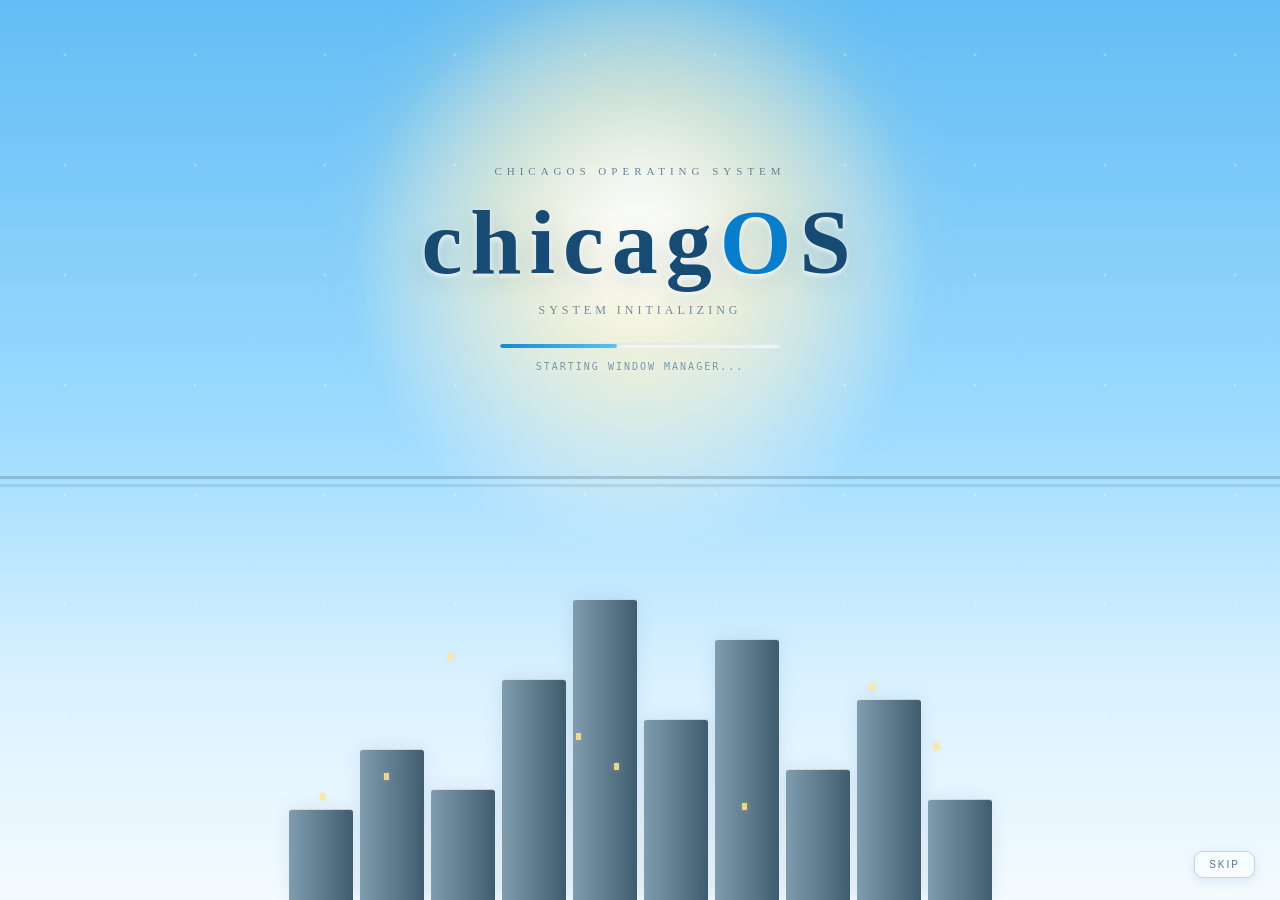
==== commit 6408704f: "Add expanded about/help section" ====
--- a/index.html
+++ b/index.html
@@ -192,8 +192,10 @@
       <div class="about">
         <h3>About/help</h3>
         <div class="aboutSection">
-          <p><strong>chicagOS v2.0.0</strong></p>
-          <p>chicagOS is a browser-based desktop enviroment inspired by Chicago</p>
+          <p><strong>chicagOS v2.1.0</strong></p>
+          <p>chicagOS is a browser-based desktop enviroment inspired by Chicago.</p>
+          <p>Red circle button closes windows, select applications can be resized in the bottom right corner.</p>
+          <p>Made entirely with HTML, JS, and CSS.</p>
           <p>Created by Isadora M, @IsaJM111 on Github</p>
         </div>
       </div>
--- a/style.css
+++ b/style.css
@@ -1666,7 +1666,7 @@
 @keyframes albumartt {
     0% {background:rgba(55,255,255,.35);box-shadow:0 10px 65px rgba(55,255,255,.50)}
     25% {background:rgba(10,100,200,.35);box-shadow:0 10px 65px rgba(10,100,200,.50)}
-    50% {background: rgba(0, 100, 200,.35);box-shadow:0 10px 65px rgba(0, 100, 200,.50)}
+    50% {background: rgba(100, 200, 100,.35);box-shadow:0 10px 65px rgba(100, 200, 100,.50)}
     75% {background:rgba(55,155,255,.35);box-shadow:0 10px 65px rgba(55,155,255,.50);}
     100% {background:rgba(55,255,255,.35);box-shadow:0 10px 65px rgba(55,255,255,.50)}
 }
@@ -2266,3 +2266,533 @@
 .aboutSection::-webkit-scrollbar-thumb:hover{
     background:rgba(0,0,0,.5);
 }
+
+#startupScreen {
+    position: fixed;
+    inset: 0;
+    width: 100vw;
+    height: 100vh;
+    background:
+        radial-gradient(
+            circle at 50% 30%,
+            rgba(255,255,255,.95),
+            transparent 32%
+        ),
+        linear-gradient(
+            to bottom,
+            #63bdf5 0%,
+            #9edcff 48%,
+            #d9f1ff 75%,
+            #f4fbff 100%
+        );
+    z-index: 999999;
+    overflow: hidden;
+    opacity: 1;
+    transition:
+        opacity 1.2s ease,
+        visibility 1.2s ease;
+}
+
+#startupScreen.finished {
+    opacity: 0;
+    visibility: hidden;
+    pointer-events: none;
+}
+
+.startupStars {
+    position: absolute;
+    inset: 0;
+    background-image:
+        radial-gradient(
+            circle,
+            rgba(255,255,255,.8) 1px,
+            transparent 2px
+        );
+    background-size: 130px 110px;
+    opacity: .35;
+    animation: startupSkyParticles 15s linear infinite;
+}
+
+@keyframes startupSkyParticles {
+    from {
+        transform: translateY(0);
+    }
+    to {
+        transform: translateY(30px);
+    }
+}
+
+.startupGlow {
+    position: absolute;
+    width: 600px;
+    height: 600px;
+    left: 50%;
+    top: 25%;
+    transform: translate(-50%, -50%);
+    border-radius: 50%;
+    background:
+        radial-gradient(
+            circle,
+            rgba(255,255,255,.9) 0%,
+            rgba(255,235,170,.45) 30%,
+            rgba(255,255,255,0) 70%
+        );
+    filter: blur(25px);
+    animation:  startupGlow 5s ease-in-out infinite;
+}
+
+@keyframes startupGlow {
+    0%,
+    100% {
+        opacity: .65;
+        transform:
+            translate(-50%, -50%)
+            scale(.95);
+    }
+    50% {
+        opacity: .95;
+        transform:
+            translate(-50%, -50%)
+            scale(1.08);
+    }
+}
+
+.startupScreen::before,.startupScreen::after {
+    content: "";
+    position: absolute;
+    width: 280px;
+    height: 80px;
+    border-radius: 100px;
+    background: rgba(255,255,255,.7);
+    filter: blur(2px);
+    opacity: .65;
+}
+
+.startupScreen::before {
+    top: 14%;
+    left: -320px;
+    box-shadow:
+        70px 20px 0 15px rgba(255,255,255,.65),
+        150px -5px 0 25px rgba(255,255,255,.6);
+    animation: cloudMoveOne 24s linear infinite;
+}
+
+.startupScreen::after {
+    top: 28%;
+    right: -350px;
+    box-shadow:
+        -80px 20px 0 18px rgba(255,255,255,.6),
+        -160px -5px 0 25px rgba(255,255,255,.55);
+    animation:  cloudMoveTwo 30s linear infinite;
+}
+
+@keyframes cloudMoveOne {
+    from {
+        transform: translateX(0);
+    }
+    to {
+        transform: translateX(calc(100vw + 650px));
+    }
+}
+
+@keyframes cloudMoveTwo {
+    from {
+        transform: translateX(0);
+    }
+    to {
+        transform: translateX(calc(-100vw - 650px));
+    }
+}
+
+.startupContent {
+    position: absolute;
+    left: 50%;
+    top: 30%;
+    transform: translate(-50%, -50%);
+    text-align: center;
+    z-index: 20;
+    width: min(600px, 85vw);
+    color: #17324d;
+    text-shadow: 0 1px 2px rgba(255,255,255,.7);
+}
+
+.startupSmallText {
+    font-size: 11px;
+    letter-spacing: 5px;
+    color: #315b78;
+    opacity: 0;
+    animation: startupSmallText .8s ease forwards;
+    animation-delay: .3s;
+}
+
+@keyframes startupSmallText {
+    from {
+        opacity: 0;
+        transform: translateY(10px);
+    }
+    to {
+        opacity: .75;
+        transform: translateY(0);
+    }
+}
+
+.startupLogo {
+    margin-top: 12px;
+    font-size: clamp(48px, 8vw, 92px);
+    font-weight: 800;
+    letter-spacing: 8px;
+    color: #174b73;
+    text-shadow:
+        0 2px 5px rgba(255,255,255,.8),
+        0 8px 25px rgba(40,100,150,.2);
+
+    opacity: 0;
+    transform: scale(.85);
+    animation:
+        startupLogoAppear 1.2s
+        cubic-bezier(.2,.8,.2,1)
+        forwards;
+    animation-delay: .6s;
+}
+
+.startupLogo span {
+    display: inline-block;
+    color: #087dcc;
+    animation: startupLogoPulse 2.5s ease-in-out infinite;
+    animation-delay: 1.8s;
+}
+
+@keyframes startupLogoAppear {
+    from {
+        opacity: 0;
+        transform: scale(.85);
+        filter: blur(10px);
+    }
+    to {
+        opacity: 1;
+        transform: scale(1);
+        filter: blur(0);
+    }
+}
+
+@keyframes startupLogoPulse {
+    0%,
+    100% {
+        text-shadow:
+            0 0 8px rgba(20,140,220,.15);
+    }
+    50% {
+        text-shadow:
+            0 0 25px rgba(20,140,220,.45);
+    }
+}
+
+.startupSubtitle {
+    margin-top: 8px;
+    font-size: 12px;
+    letter-spacing: 4px;
+    color: #41677f;
+    opacity: 0;
+    animation:startupSubtitleAppear .8s ease forwards;
+    animation-delay: 1.4s;
+}
+
+@keyframes startupSubtitleAppear {
+    from {
+        opacity: 0;
+    }
+    to {
+        opacity: .75;
+    }
+}
+
+.startupProgress {
+    width: 280px;
+    max-width: 70vw;
+    height: 4px;
+    margin: 25px auto 12px;
+    border-radius: 10px;
+    overflow: hidden;
+    background: rgba(255,255,255,.65);
+    border: 1px solid rgba(70,120,150,.12);
+    box-shadow: inset 0 1px 3px rgba(40,80,110,.12);
+    opacity: 0;
+    animation: startupProgressAppear .5s ease forwards;
+    animation-delay: 1.6s;
+}
+
+@keyframes startupProgressAppear {
+    to {
+        opacity: 1;
+    }
+}
+
+#startupProgressBar {
+    width: 0%;
+    height: 100%;
+    border-radius: inherit;
+    background:
+        linear-gradient(
+            90deg,
+            #1688d4,
+            #55c5f5
+        );
+    box-shadow: 0 0 10px rgba(30,160,220,.45);
+    transition:  width .15s linear;
+}
+
+#startupStatus {
+    font-family: monospace;
+    font-size: 10px;
+    letter-spacing: 2px;
+    color: #47718b;
+    opacity: .7;
+    min-height: 14px;
+}
+
+.startupSkyline {
+    position: absolute;
+    left: 0;
+    bottom: 0;
+    width: 100%;
+    height: 30%;
+    display: flex;
+    align-items: flex-end;
+    justify-content: center;
+    gap: 7px;
+    opacity: 0;
+    animation:skylineAppear 1.8s ease forwards;
+    animation-delay: 1s;
+}
+
+@keyframes skylineAppear {
+    from {
+        opacity: 0;
+        transform: translateY(50px);
+    }
+    to {
+        opacity: 1;
+        transform: translateY(0);
+    }
+}
+
+.building {
+    position: relative;
+    width: 5vw;
+    min-width: 30px;
+    max-width: 80px;
+    background:
+        linear-gradient(
+            to right,
+            #7f9daf,
+            #405d70
+        );
+    border-top-left-radius: 3px;
+    border-top-right-radius: 3px;
+    border-top: 1px solid rgba(255,255,255,.7);
+    box-shadow: 0 0 18px rgba(50,100,130,.12);
+}
+
+.building1 {
+    height: 90px;
+}
+
+.building2 {
+    height: 150px;
+}
+
+.building3 {
+    height: 110px;
+}
+
+.building4 {
+    height: 220px;
+}
+
+.building5 {
+    height: 300px;
+}
+
+.building6 {
+    height: 180px;
+}
+
+.building7 {
+    height: 260px;
+}
+
+.building8 {
+    height: 130px;
+}
+
+.building9 {
+    height: 200px;
+}
+
+.building10 {
+    height: 100px;
+}
+
+.buildingLight {
+    position: absolute;
+    width: 5px;
+    height: 7px;
+    background: rgba(255,230,150,.85);
+    box-shadow:0 0 5px rgba(255,200,80,.35);
+    animation:buildingLightFlicker 3s ease-in-out infinite;
+}
+
+.light1 {
+    left: 30%;
+    bottom: 120px;
+}
+
+.light2 {
+    left: 45%;
+    bottom: 160px;
+}
+
+.light3 {
+    left: 58%;
+    bottom: 90px;
+}
+
+.light4 {
+    left: 68%;
+    bottom: 210px;
+}
+
+.light5 {
+    left: 35%;
+    bottom: 240px;
+}
+
+.light6 {
+    left: 48%;
+    bottom: 130px;
+}
+
+.light7 {
+    left: 73%;
+    bottom: 150px;
+}
+
+.light8 {
+    left: 25%;
+    bottom: 100px;
+}
+
+@keyframes buildingLightFlicker {
+    0%,
+    100% {
+        opacity: .45;
+    }
+    50% {
+        opacity: 1;
+    }
+}
+
+.startupTrain {
+    position: absolute;
+    left: -180px;
+    top: 48%;
+    z-index: 15;
+    animation:
+        trainMove 4.5s
+        cubic-bezier(.25,.1,.25,1)
+        forwards;
+    animation-delay: 1.8s;
+}
+
+.trainCar {
+    width: 145px;
+    height: 38px;
+    border-radius: 7px;
+    background:
+        linear-gradient(
+            to bottom,
+            #f5f8fa,
+            #c5d0d8
+        );
+    border:2px solid rgba(255,255,255,.9);
+    box-shadow:0 4px 15px rgba(30,80,110,.2);
+    display: flex;
+    align-items: center;
+    gap: 6px;
+    padding: 5px 8px;
+}
+
+.trainWindow {
+    flex: 1;
+    height: 20px;
+    border-radius: 3px;
+    background:
+        linear-gradient(
+            135deg,
+            #2c83b6,
+            #a7ddf4
+        );
+    border:1px solid rgba(255,255,255,.8);
+    box-shadow:inset 0 1px 4px rgba(0,60,100,.2);
+}
+
+@keyframes trainMove {
+    from {
+        left: -180px;
+    }
+    to {
+        left: calc(100% + 180px);
+    }
+}
+
+.startupTracks {
+    position: absolute;
+    left: 0;
+    top: calc(48% + 44px);
+    width: 100%;
+    height: 3px;
+    background:rgba(65,90,105,.28);
+    box-shadow:0 8px 0 rgba(65,90,105,.14);
+}
+
+#skipStartup {
+    position: absolute;
+    right: 25px;
+    bottom: 22px;
+    z-index: 50;
+    border:1px solid rgba(50,100,130,.25);
+    background:rgba(255,255,255,.42);
+    color:rgba(35,75,100,.75);
+    padding: 7px 14px;
+    border-radius: 9px;
+    font-size: 10px;
+    letter-spacing: 2px;
+    cursor: pointer;
+    backdrop-filter: blur(10px);
+    box-shadow: 0 3px 12px rgba(40,90,120,.12);
+    transition:
+        background .2s ease,
+        color .2s ease,
+        transform .2s ease;
+}
+
+#skipStartup:hover {
+    background: rgba(255,255,255,.75);
+    color: #174b73;
+    transform: translateY(-2px);
+}
+
+@media (max-width: 600px) {
+    .startupSkyline {
+        height: 22%;
+    }
+    .building {
+        min-width: 20px;
+    }
+    .startupLogo {
+        letter-spacing: 4px;
+    }
+    .startupSmallText {
+        letter-spacing: 3px;
+    }
+}
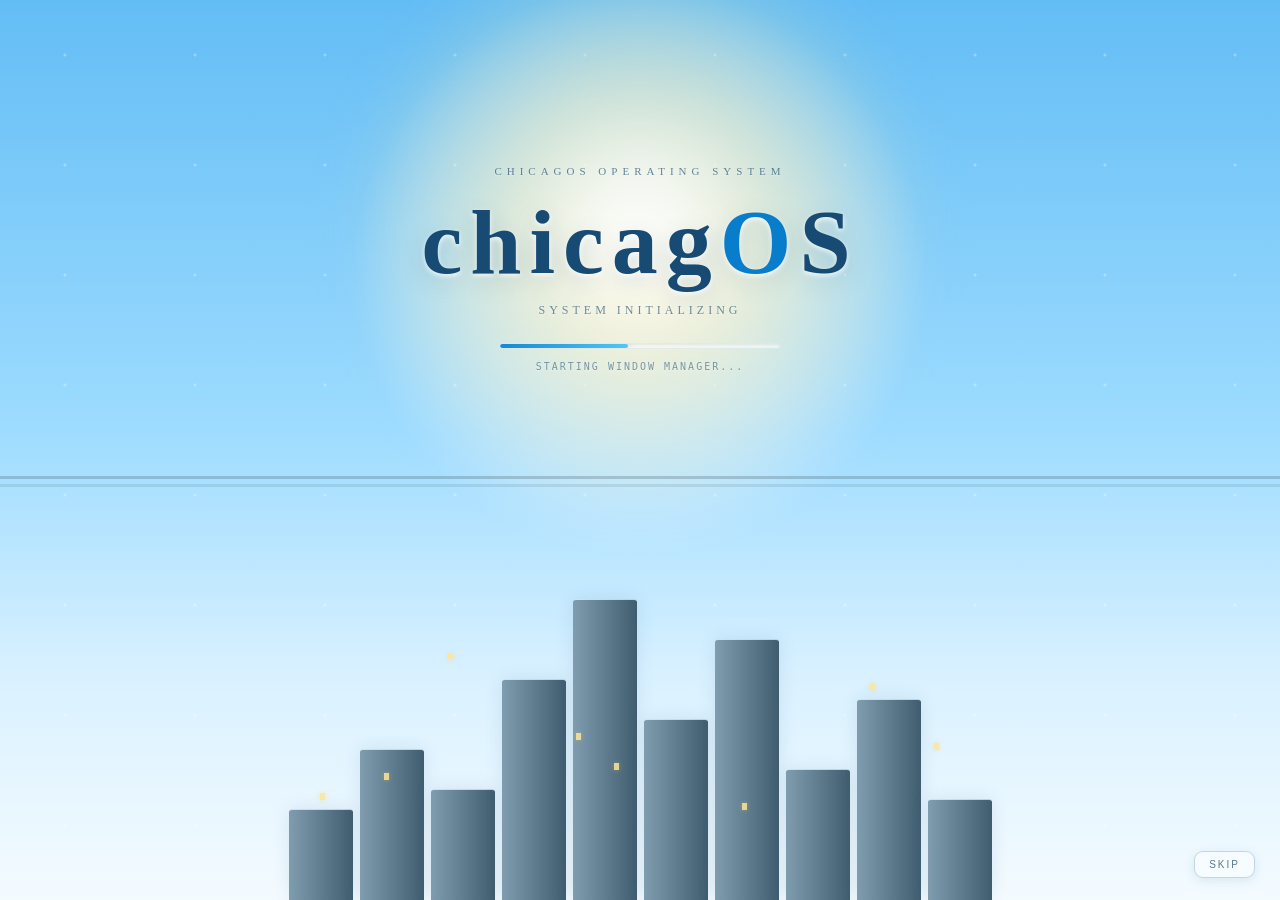
==== commit f7ef0f38: "add widget" ====
--- a/index.html
+++ b/index.html
@@ -92,6 +92,7 @@
           <div id="terminalDockIcon" class="dockIcon">💻</div>
           <div id="filesDockIcon" class="dockIcon">📁</div>
           <div id="musicDockIcon" class="dockIcon">🎶</div>
+          <div id="gameDockIcon" class="dockIcon">🎮</div>
        </div>
        <div class="headerRight">
         <button id="settingsButton"> ⚙️</button>
@@ -154,11 +155,19 @@
       </div>
       <p style="margin: 0; justify-content: center;">Music</p>
       </div>
+<div class="appicon">
+      <div id="gameIcon" class="desktopIcon">
+        <div style="font-size: 42px; width: 50px; height: 50px; display:flex; align-items: center; justify-content: center;">🎮</div>
+      </div>
+      <p style="margin: 0; justify-content: center;">Snake</p>
+      </div>
     </div>
 <!-- QUOTES -->
     <div class="quote" id="quotes">
       'I miss everything about Chicago, except January and February.' —Gary Cole
     </div>
+<!--WIDGET-->
+    <div class="widget" id="widgets"> </div>
 <!--SETTINGS WINDOW-->
     <div id="settings" class="window" style="display:none; width:340px;">
     <div class="header" id="settingsheader">
@@ -171,8 +180,16 @@
       <div class="wallpaperSettings">
         <h3>Wallpaper</h3>
         <label class="wallpaperCard">
-          <input class="wallpaperChoice" type="radio"name="wallpaper"value="classic"checked>
-          <div><strong>Classic Chicago</strong></div>
+          <input class="wallpaperChoice" type="radio"name="wallpaper"value="classic 1"checked>
+          <div><strong>Classic Chicago 1</strong></div>
+        </label>
+        <label class="wallpaperCard">
+          <input class="wallpaperChoice" type="radio"name="wallpaper"value="classic 2">
+          <div><strong>Classic Chicago 2</strong></div>
+        </label>
+        <label class="wallpaperCard">
+          <input class="wallpaperChoice" type="radio"name="wallpaper"value="classic 3">
+          <div><strong>Classic Chicago 3</strong></div>
         </label>
         <label class="wallpaperCard">
           <input class="wallpaperChoice"type="radio"name="wallpaper"value="dynamic">
@@ -189,12 +206,24 @@
           <div><strong>Toggle Quotes</strong></div>
         </div>
       </div>
+      <div class="quotesSettings">
+        <h3>Dock</h3>
+        <label class="wallpaperCard">
+          <input class="wallpaperChoice" type="radio"name="dock"value="bottom dock">
+          <div><strong>Bottom Dock</strong></div>
+        </label>
+        <label class="wallpaperCard">
+          <input class="wallpaperChoice"type="radio"name="dock"value="top dock">
+          <div><strong>Top Dock</strong></div>
+        </label>
+      </div>
       <div class="about">
         <h3>About/help</h3>
         <div class="aboutSection">
-          <p><strong>chicagOS v2.1.0</strong></p>
+          <p><strong>chicagOS v2.1.1</strong></p>
           <p>chicagOS is a browser-based desktop enviroment inspired by Chicago.</p>
           <p>Red circle button closes windows, select applications can be resized in the bottom right corner.</p>
+          <p>Toggle the dock by right-clicking the dock or bottom of screen.</p>
           <p>Made entirely with HTML, JS, and CSS.</p>
           <p>Created by Isadora M, @IsaJM111 on Github</p>
         </div>
@@ -342,8 +371,8 @@
     <h2>All Photos</h2>
   </div>
   <div id="galleryGridPhotos" class="galleryGridPhotos"></div>
-</div>
-  </div>
+    </div>
+    </div>
     </div>
 <!-- PAINT WINDOW  -->
     <div id="paint" class="paintwindow" style="display: none">
@@ -388,7 +417,9 @@
       </div>
       <div id="browserHome">
         <h1>Welcome to ChicagOS Browser</h1>
-        <p>Search the web or choose a shortcut.</p>
+        <p>Search the web or choose a shortcut.
+          
+        </p>
         <div class="browserShortcuts">
             <div class="browserShortcut" data-url="https://www.wikipedia.org">
               📚
@@ -405,6 +436,11 @@
             <div class="browserShortcut" data-url="https://maps.google.com">
               🗺
               <span>Maps</span>
+            </div>
+            <p>*Note, The search bar is non-functioning due to the limitations of i-frame browsers. Try Wikipedia!</p>
+            <div class="browserShortcut" data-url="https://github.com">
+              🗁
+              <span>Github</span>
             </div>
          </div>
       </div>
@@ -504,8 +540,8 @@
       <button id="deleteFolderButton">Delete Folder</button>
       <button id="renameFolderButton">Rename Folder</button>
     </div>
-    <div id="appIconMenu">
-      <button id="hideButton" onclick="hideAppIcon()">Hide App Icon</button>
+    <div id="taskMenu">
+      <button id="hideTaskButton" onclick="hideBar()">Toggle Taskbar</button>
     </div>
 <!--NOTIFICATION CENTER-->
     <div class="notificationBox" id="notificationCenter" style="display:none">
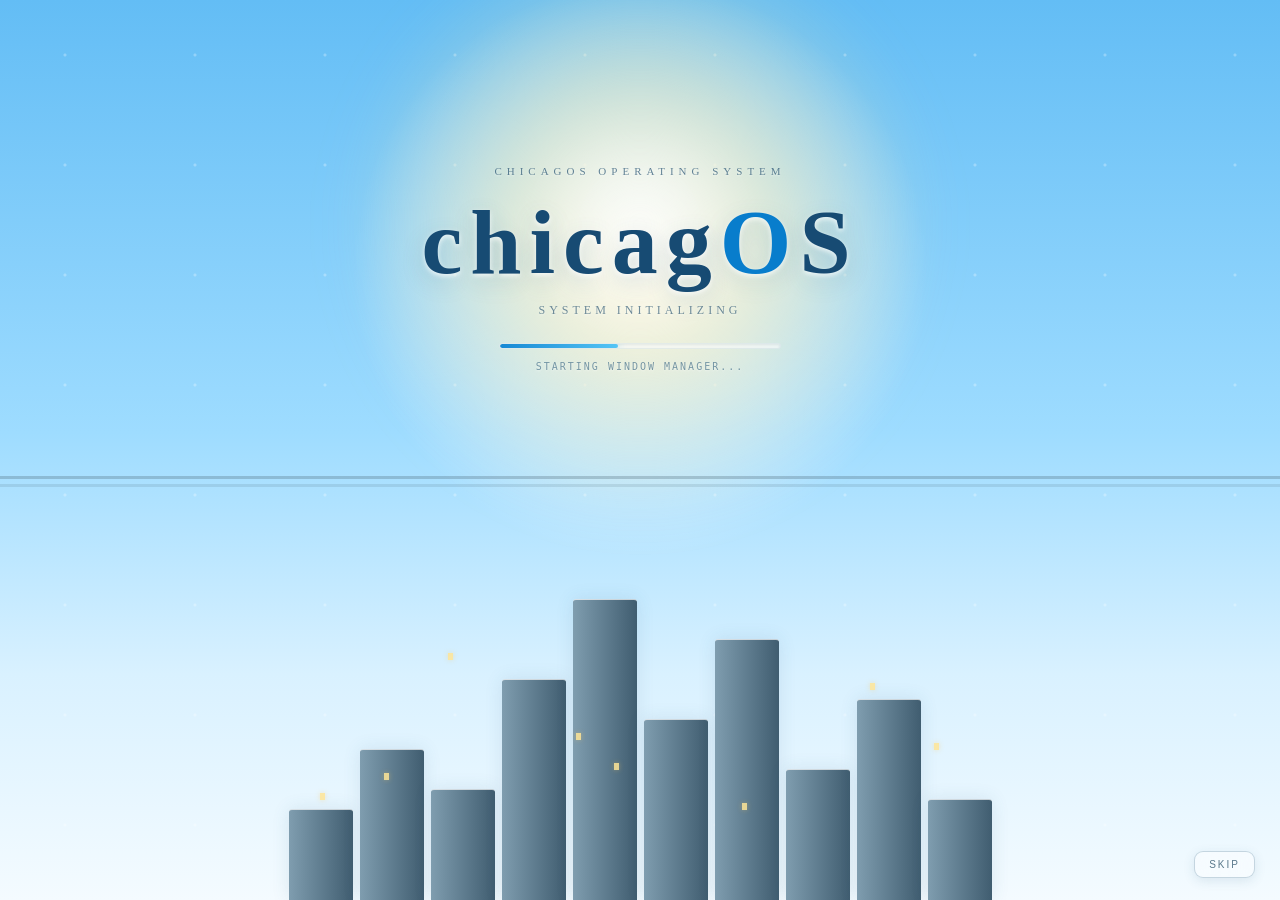
==== commit a5b5a9a3: "finalize code" ====
--- a/index.html
+++ b/index.html
@@ -92,7 +92,6 @@
           <div id="terminalDockIcon" class="dockIcon">💻</div>
           <div id="filesDockIcon" class="dockIcon">📁</div>
           <div id="musicDockIcon" class="dockIcon">🎶</div>
-          <div id="gameDockIcon" class="dockIcon">🎮</div>
        </div>
        <div class="headerRight">
         <button id="settingsButton"> ⚙️</button>
@@ -154,12 +153,6 @@
         <div style="font-size: 42px; width: 50px; height: 50px; display:flex; align-items: center; justify-content: center;">🎶</div>
       </div>
       <p style="margin: 0; justify-content: center;">Music</p>
-      </div>
-<div class="appicon">
-      <div id="gameIcon" class="desktopIcon">
-        <div style="font-size: 42px; width: 50px; height: 50px; display:flex; align-items: center; justify-content: center;">🎮</div>
-      </div>
-      <p style="margin: 0; justify-content: center;">Snake</p>
       </div>
     </div>
 <!-- QUOTES -->
--- a/style.css
+++ b/style.css
@@ -146,6 +146,21 @@
     display:flex;
     flex-direction:column;
     gap:15px;
+    height: 400px;
+    overflow-y: scroll;
+}
+
+.settingsContent::-webkit-scrollbar{
+    width:8px;
+}
+
+.settingsContent::-webkit-scrollbar-thumb{
+    background:rgba(0,0,0,.25);
+    border-radius:10px;
+}
+
+.settingsContent::-webkit-scrollbar-thumb:hover{
+    background:rgba(0,0,0,.5);
 }
 
 .settingsContent h3{
@@ -434,8 +449,8 @@
     border-radius: 25px;
     padding: 10px;
     justify-content:space-between;
-    border: solid rgba(70, 74, 82, 0.35);
-    box-shadow:0 10px 35px rgba(0,0,0,.22), 0 2px 8px rgba(0,0,0,.15);
+    border: solid rgba(70, 78, 82, 0.35);
+    box-shadow:0 10px 35px rgba(0, 187, 255, 0.22), 0 2px 8px rgba(2, 171, 255, 0.15);
 }
 
 .autoWindow {
@@ -450,7 +465,7 @@
     padding: 10px;
     justify-content:space-between;
     border: solid rgba(70, 74, 82, 0.35);
-    box-shadow:0 10px 35px rgba(0,0,0,.22), 0 2px 8px rgba(0,0,0,.15);
+    box-shadow:0 10px 35px rgba(0, 213, 255, 0.22), 0 2px 8px rgba(0, 159, 251, 0.15);
 }
 
 .window,.autoWindow,.paintwindow,.mind-map-window{
@@ -505,7 +520,7 @@
 
 .dock{
     position:fixed;
-    bottom:1px;
+    top:1px;
     left:50%;
     transform:translateX(-50%);
     display:flex;
@@ -541,14 +556,35 @@
     box-shadow:0 10px 35px rgba(10, 155, 225, 0.5), 0 2px 8px rgba(60, 105, 225, 0.5);
 }
 
-.quote:active{
+.widget {
+    font-size: 14px;
+    color: rgb(0, 0, 0);
+    font-family: Georgia, serif;
+    border: solid rgba(67, 118, 221, 0.3);
+    border-radius: 25%;
+    height: 125px;
+    width: 125px;
+    padding: 5px;
+    text-align: center;
+    position: absolute;
+    top: 20%;
+    right: 20%;
+    transform: translate(-50%, -50%);
+    cursor:grab;
+    background-repeat: no-repeat;
+    background-size:cover;
+    background-position:center;
+    box-shadow:0 10px 35px rgba(10, 155, 225, 0.5), 0 2px 8px rgba(60, 105, 225, 0.5);
+}
+
+.quote,.widget:active{
     cursor:grabbing;
 }
 
 .apps{
     position:absolute;
     left:15px;
-    top:15px;
+    top:10%;
     display:grid;
     grid-template-rows:repeat(6,auto);
     grid-auto-flow:column;
@@ -572,7 +608,7 @@
     margin:0;
     width:75px;
     text-align:center;
-    text-shadow:0 0 5px rgba(255,255,255,.5);
+    text-shadow:0 0 5px rgba(71, 159, 253, 0.5);
 }
 
 /*.selected {
@@ -950,7 +986,7 @@
     justify-content:space-between;
     align-content: center;
     border: solid rgba(70, 74, 82, 0.35);
-    box-shadow:0 10px 35px rgba(0,0,0,.22), 0 2px 8px rgba(0,0,0,.15);
+    box-shadow:0 10px 35px rgba(0, 213, 255, 0.22), 0 2px 8px rgba(0, 159, 251, 0.15);
 }
 
 .paintCanvas {
@@ -2252,6 +2288,8 @@
 .aboutSection{
     height:100px;
     overflow-y: auto;
+    border-radius: 10px;
+    border: none;
 }
 
 .aboutSection::-webkit-scrollbar{
@@ -2782,6 +2820,34 @@
     transform: translateY(-2px);
 }
 
+#taskMenu{
+    position:absolute;
+    display:none;
+    flex-direction:column;
+    padding:8px;
+    border-radius:15px;
+    background:rgba(255,255,255,.3);
+    backdrop-filter:blur(25px);
+    border:1px solid rgba(255,255,255,.4);
+    box-shadow:0 10px 35px rgba(0,0,0,.2);
+    z-index:10000;
+}
+
+#taskMenu button{
+    border:none;
+    padding:10px;
+    border-radius:10px;
+    cursor:pointer;
+    background:none;
+    height:25px;
+    text-align: center;
+    justify-content: center;
+}
+
+#taskMenu button:hover{
+    background:rgba(255,255,255,.4);
+}
+
 @media (max-width: 600px) {
     .startupSkyline {
         height: 22%;
